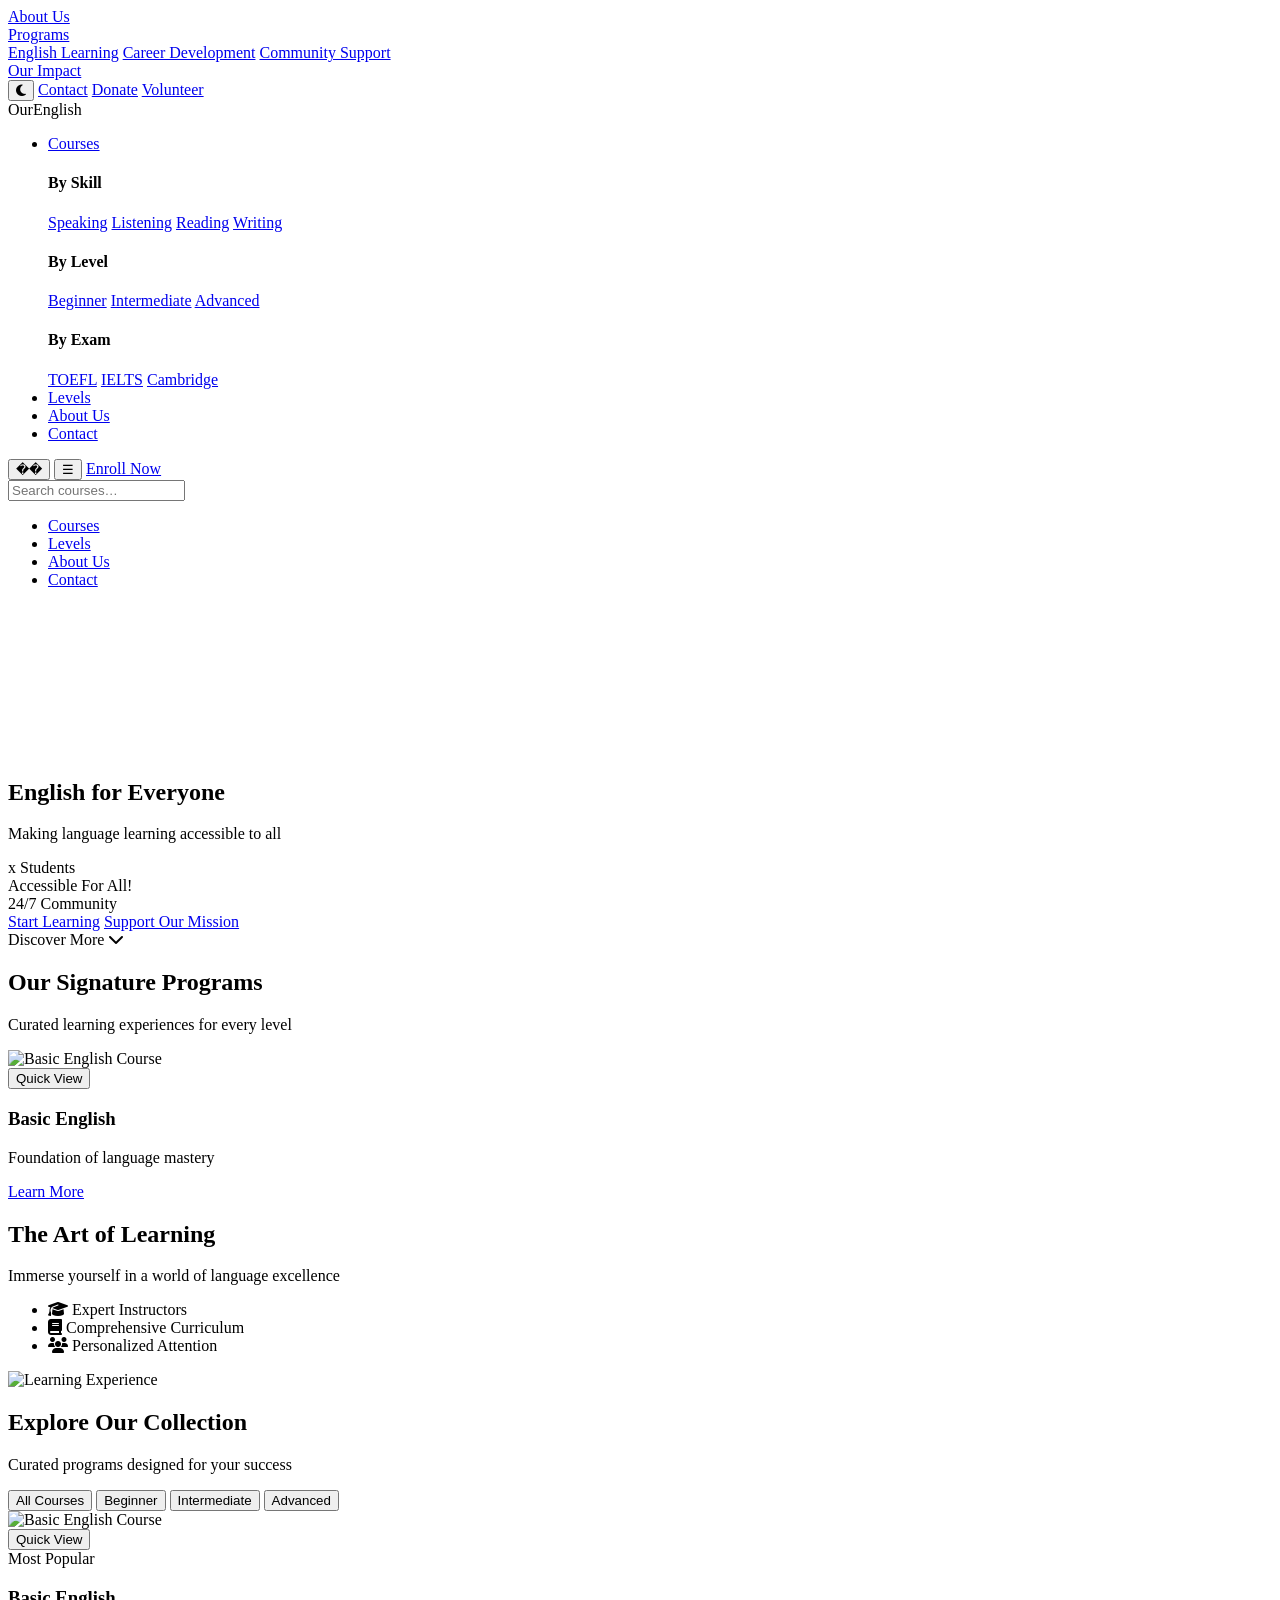
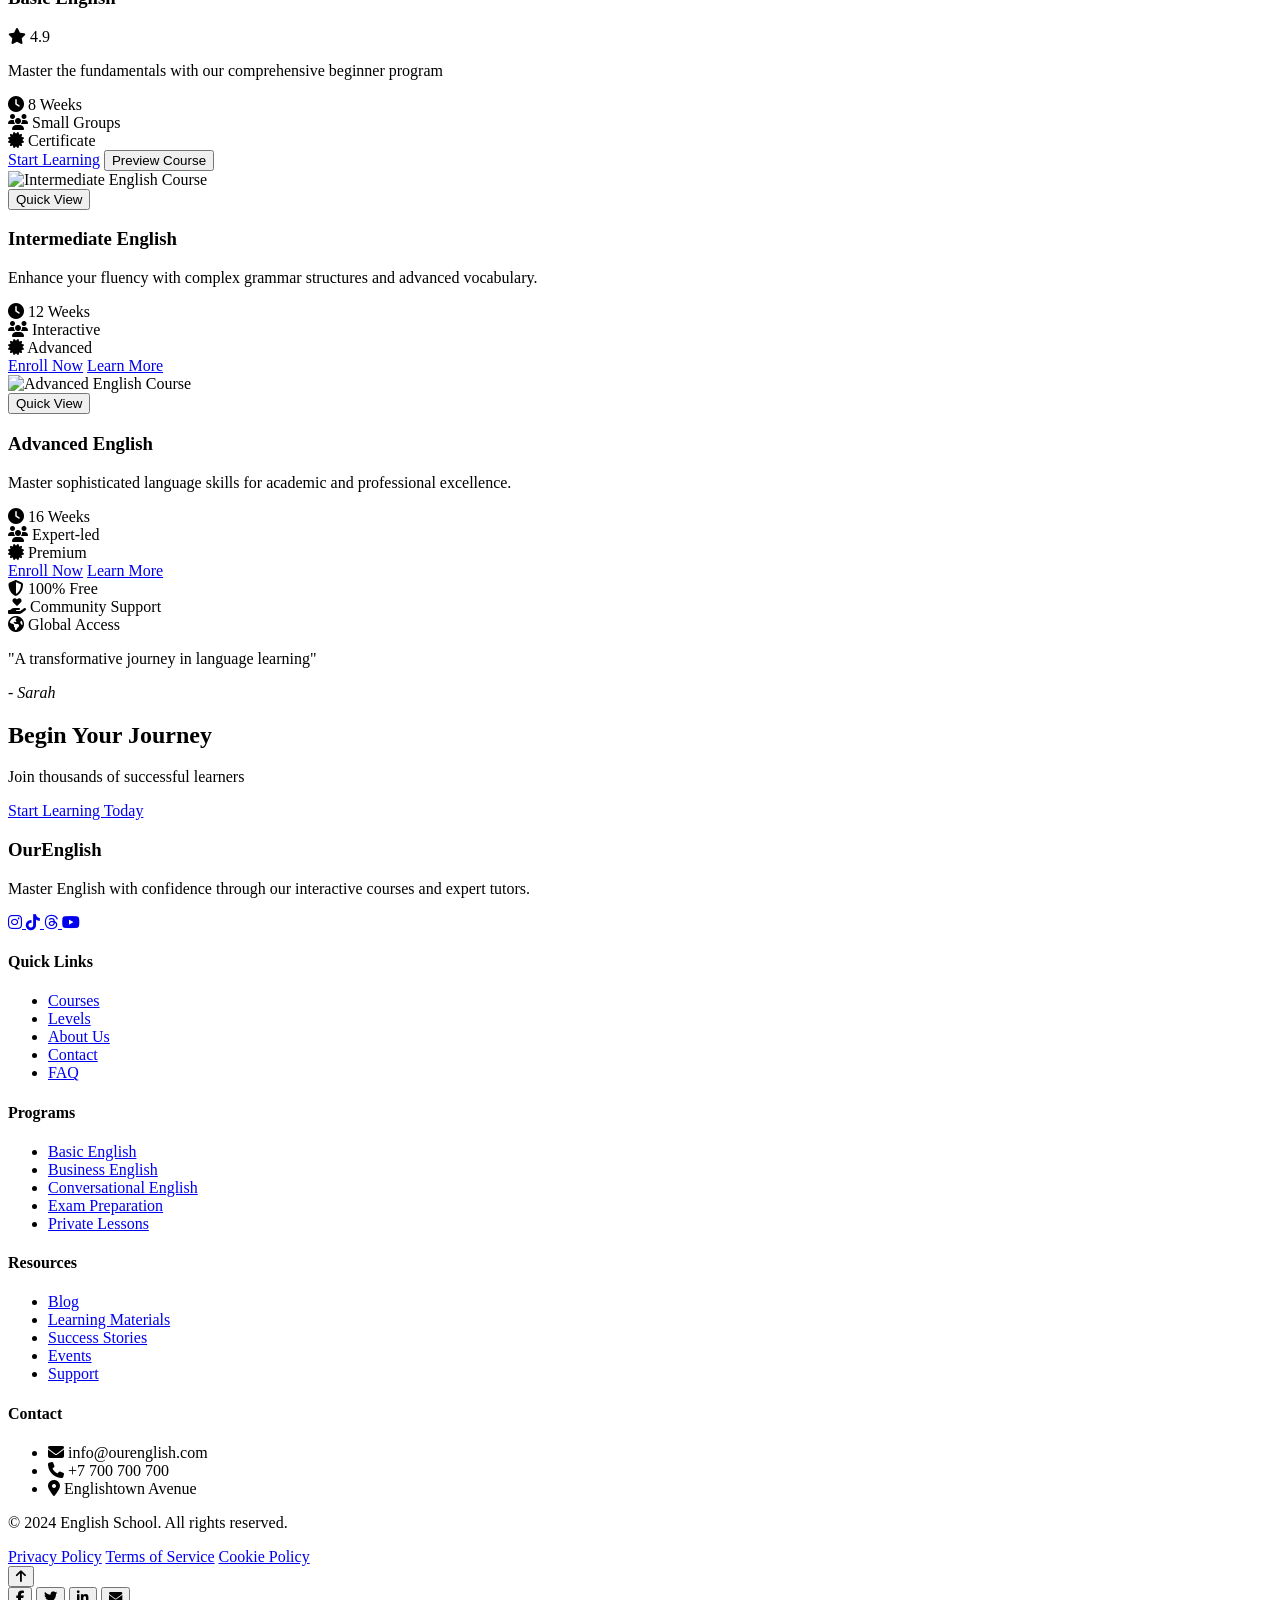
==== index.html @ d5191e85 "Add files via upload" ====
<!DOCTYPE html>
<html lang="en">
<head>
  <meta charset="UTF-8" />
  <meta name="viewport" content="width=device-width, initial-scale=1.0" />
  <title>OurEnglish</title>
  <!-- Google Fonts -->
  <link rel="preconnect" href="https://fonts.googleapis.com">
  <link rel="preconnect" href="https://fonts.gstatic.com" crossorigin>
  <link href="https://fonts.googleapis.com/css2?family=Playfair+Display:wght@300;400;500;600;700&family=Montserrat:wght@300;400;500;600;700&display=swap" rel="stylesheet">
  <!-- Font Awesome -->
  <link rel="stylesheet" href="https://cdnjs.cloudflare.com/ajax/libs/font-awesome/6.5.1/css/all.min.css">
  <!-- Main Styles -->
  <link rel="stylesheet" href="styles/main.css" />
  <!-- Theme Script -->
  <script src="js/theme.js" defer></script>
</head>
<body>
  <div class="guide-bar">
    <div class="guide-bar-left">
      <a href="/about">About Us</a>
      <div class="dropdown">
        <a href="/programs">Programs</a>
        <div class="dropdown-menu">
          <a href="/programs/english">English Learning</a>
          <a href="/programs/career">Career Development</a>
          <a href="/programs/community">Community Support</a>
        </div>
      </div>
      <a href="/impact">Our Impact</a>
    </div>
    <div class="guide-bar-right">
      <button class="theme-toggle" aria-label="Toggle dark mode">
        <i class="fas fa-moon"></i>
      </button>
      <a href="/contact">Contact</a>
      <a href="/donate">Donate</a>
      <a href="/volunteer">Volunteer</a>
    </div>
  </div>
  <!-- Header -->
  <header class="site-header" id="site-header">
    <div class="container">
      <div class="logo">OurEnglish</div>
      <nav class="main-nav">
        <ul class="mega-menu">
          <li><a href="#courses">Courses</a>
            <div class="dropdown">
              <div class="col">
                <h4>By Skill</h4>
                <a href="#">Speaking</a>
                <a href="#">Listening</a>
                <a href="#">Reading</a>
                <a href="#">Writing</a>
              </div>
              <div class="col">
                <h4>By Level</h4>
                <a href="#">Beginner</a>
                <a href="#">Intermediate</a>
                <a href="#">Advanced</a>
              </div>
              <div class="col">
                <h4>By Exam</h4>
                <a href="#">TOEFL</a>
                <a href="#">IELTS</a>
                <a href="#">Cambridge</a>
              </div>
            </div>
          </li>
          <li><a href="#levels">Levels</a></li>
          <li><a href="#about">About Us</a></li>
          <li><a href="#contact">Contact</a></li>
        </ul>
      </nav>
      <div class="actions">
        <button id="search-toggle" class="icon-btn">��</button>
        <button id="mobile-menu-toggle" class="icon-btn" aria-expanded="false" aria-label="Toggle menu">☰</button>
        <a href="#enroll" class="btn enroll">Enroll Now</a>
      </div>
    </div>
    <div id="search-bar" class="search-bar hidden">
      <div class="container">
        <input type="text" id="search-input" placeholder="Search courses…" aria-label="Search courses" />
      </div>
    </div>
    <nav id="mobile-nav" class="mobile-nav hidden">
      <ul>
        <li><a href="#courses">Courses</a></li>
        <li><a href="#levels">Levels</a></li>
        <li><a href="#about">About Us</a></li>
        <li><a href="#contact">Contact</a></li>
      </ul>
    </nav>
  </header>

  <!-- Hero Section -->
  <section class="hero" id="hero">
    <div class="hero-media">
      <video autoplay muted loop playsinline>
        <source src="videos/hero-background.mp4" type="video/mp4">
      </video>
      <div class="hero-overlay"></div>
    </div>
    <div class="hero-content">
      <div class="hero-text">
        <h1>English for Everyone</h1>
        <p class="hero-subtitle">Making language learning accessible to all</p>
        <div class="hero-stats">
          <div class="stat">
            <span class="stat-number">x</span>
            <span class="stat-label">Students</span>
          </div>
          <div class="stat">
            <span class="stat-number">Accessible</span>
            <span class="stat-label">For All!</span>
          </div>
          <div class="stat">
            <span class="stat-number">24/7</span>
            <span class="stat-label">Community</span>
          </div>
        </div>
        <div class="hero-cta">
          <a href="#courses" class="btn btn-primary btn-large">Start Learning</a>
          <a href="#donate" class="btn btn-outline btn-large">Support Our Mission</a>
        </div>
      </div>
    </div>
    <div class="scroll-indicator">
      <span>Discover More</span>
      <i class="fas fa-chevron-down"></i>
    </div>
  </section>

  <!-- Featured Courses -->
  <section class="featured-courses">
    <div class="section-header">
      <h2>Our Signature Programs</h2>
      <p>Curated learning experiences for every level</p>
    </div>
    <div class="course-grid">
      <article class="course-card">
        <div class="card-media">
          <img src="images/basic-english.jpg" alt="Basic English Course">
          <div class="card-overlay">
            <button class="quick-view">Quick View</button>
          </div>
        </div>
        <div class="card-content">
          <h3>Basic English</h3>
          <p>Foundation of language mastery</p>
          <a href="#basic" class="btn btn-outline">Learn More</a>
        </div>
      </article>
      <!-- Similar cards for Business and Conversational English -->
    </div>
  </section>

  <!-- Learning Experience -->
  <section class="learning-experience">
    <div class="experience-grid">
      <div class="experience-content">
        <h2>The Art of Learning</h2>
        <p>Immerse yourself in a world of language excellence</p>
        <ul class="feature-list">
          <li>
            <i class="fas fa-graduation-cap"></i>
            <span>Expert Instructors</span>
          </li>
          <li>
            <i class="fas fa-book"></i>
            <span>Comprehensive Curriculum</span>
          </li>
          <li>
            <i class="fas fa-users"></i>
            <span>Personalized Attention</span>
          </li>
        </ul>
      </div>
      <div class="experience-media">
        <img src="images/learning-experience.jpg" alt="Learning Experience">
      </div>
    </div>
  </section>

  <!-- Course Showcase -->
  <section class="course-showcase">
    <div class="showcase-header">
      <h2>Explore Our Collection</h2>
      <p class="showcase-subtitle">Curated programs designed for your success</p>
      <div class="showcase-nav">
        <button class="nav-btn active" data-category="all">All Courses</button>
        <button class="nav-btn" data-category="beginner">Beginner</button>
        <button class="nav-btn" data-category="intermediate">Intermediate</button>
        <button class="nav-btn" data-category="advanced">Advanced</button>
      </div>
    </div>
    <div class="showcase-grid">
      <article class="course-card" data-category="beginner">
        <div class="card-media">
          <img src="images/basic-english.jpg" alt="Basic English Course">
          <div class="card-overlay">
            <button class="quick-view">Quick View</button>
          </div>
          <div class="course-badge">Most Popular</div>
        </div>
        <div class="card-content">
          <div class="course-header">
            <h3>Basic English</h3>
            <div class="course-rating">
              <i class="fas fa-star"></i>
              <span>4.9</span>
            </div>
          </div>
          <p class="course-description">Master the fundamentals with our comprehensive beginner program</p>
          <div class="course-features">
            <div class="feature">
              <i class="fas fa-clock"></i>
              <span>8 Weeks</span>
            </div>
            <div class="feature">
              <i class="fas fa-users"></i>
              <span>Small Groups</span>
            </div>
            <div class="feature">
              <i class="fas fa-certificate"></i>
              <span>Certificate</span>
            </div>
          </div>
          <div class="course-actions">
            <a href="#enroll" class="btn btn-primary">Start Learning</a>
            <button class="btn btn-outline preview-btn">Preview Course</button>
          </div>
        </div>
      </article>

      <!-- Intermediate Courses -->
      <article class="course-card" data-category="intermediate">
        <div class="card-media">
          <img src="images/intermediate-english.jpg" alt="Intermediate English Course">
          <div class="card-overlay">
            <button class="quick-view">Quick View</button>
          </div>
        </div>
        <div class="card-content">
          <h3>Intermediate English</h3>
          <p>Enhance your fluency with complex grammar structures and advanced vocabulary.</p>
          <div class="course-features">
            <div class="feature">
              <i class="fas fa-clock"></i>
              <span>12 Weeks</span>
            </div>
            <div class="feature">
              <i class="fas fa-users"></i>
              <span>Interactive</span>
            </div>
            <div class="feature">
              <i class="fas fa-certificate"></i>
              <span>Advanced</span>
            </div>
          </div>
          <div class="course-actions">
            <a href="#" class="btn btn-primary">Enroll Now</a>
            <a href="#" class="btn btn-outline">Learn More</a>
          </div>
        </div>
      </article>

      <!-- Advanced Courses -->
      <article class="course-card" data-category="advanced">
        <div class="card-media">
          <img src="images/advanced-english.jpg" alt="Advanced English Course">
          <div class="card-overlay">
            <button class="quick-view">Quick View</button>
          </div>
        </div>
        <div class="card-content">
          <h3>Advanced English</h3>
          <p>Master sophisticated language skills for academic and professional excellence.</p>
          <div class="course-features">
            <div class="feature">
              <i class="fas fa-clock"></i>
              <span>16 Weeks</span>
            </div>
            <div class="feature">
              <i class="fas fa-users"></i>
              <span>Expert-led</span>
            </div>
            <div class="feature">
              <i class="fas fa-certificate"></i>
              <span>Premium</span>
            </div>
          </div>
          <div class="course-actions">
            <a href="#" class="btn btn-primary">Enroll Now</a>
            <a href="#" class="btn btn-outline">Learn More</a>
          </div>
        </div>
      </article>
    </div>
    <div class="showcase-footer">
      <div class="trust-badges">
        <div class="badge">
          <i class="fas fa-shield-alt"></i>
          <span>100% Free</span>
        </div>
        <div class="badge">
          <i class="fas fa-hand-holding-heart"></i>
          <span>Community Support</span>
        </div>
        <div class="badge">
          <i class="fas fa-globe-americas"></i>
          <span>Global Access</span>
        </div>
      </div>
    </div>
  </section>

  <!-- Testimonials -->
  <section class="testimonials">
    <div class="testimonial-slider">
      <div class="testimonial-slide">
        <div class="testimonial-content">
          <p>"A transformative journey in language learning"</p>
          <cite>- Sarah</cite>
        </div>
      </div>
      <!-- More testimonials -->
    </div>
  </section>

  <!-- Call to Action -->
  <section class="cta-section">
    <div class="cta-content">
      <h2>Begin Your Journey</h2>
      <p>Join thousands of successful learners</p>
      <a href="#enroll" class="btn btn-primary btn-large">Start Learning Today</a>
    </div>
  </section>

  <!-- Footer -->
  <footer class="site-footer">
    <div class="container">
      <div class="footer-grid">
        <div class="footer-col">
          <h3>OurEnglish</h3>
          <p>Master English with confidence through our interactive courses and expert tutors.</p>
          <div class="social-links">
            <a href="https://instagram.com" class="social-icon" aria-label="Follow us on Instagram" target="_blank" rel="noopener noreferrer">
              <i class="fab fa-instagram" aria-hidden="true"></i>
            </a>
            <a href="https://tiktok.com" class="social-icon" aria-label="Follow us on TikTok" target="_blank" rel="noopener noreferrer">
              <i class="fab fa-tiktok" aria-hidden="true"></i>
            </a>
            <a href="https://threads.net" class="social-icon" aria-label="Follow us on Threads" target="_blank" rel="noopener noreferrer">
              <i class="fab fa-threads" aria-hidden="true"></i>
            </a>
            <a href="https://youtube.com" class="social-icon" aria-label="Subscribe to our YouTube channel" target="_blank" rel="noopener noreferrer">
              <i class="fab fa-youtube" aria-hidden="true"></i>
            </a>
          </div>
        </div>
        <div class="footer-col">
          <h4>Quick Links</h4>
          <ul>
            <li><a href="#courses">Courses</a></li>
            <li><a href="#levels">Levels</a></li>
            <li><a href="#about">About Us</a></li>
            <li><a href="#contact">Contact</a></li>
            <li><a href="#faq">FAQ</a></li>
          </ul>
        </div>
        <div class="footer-col">
          <h4>Programs</h4>
          <ul>
            <li><a href="#basic">Basic English</a></li>
            <li><a href="#business">Business English</a></li>
            <li><a href="#conversational">Conversational English</a></li>
            <li><a href="#exam">Exam Preparation</a></li>
            <li><a href="#private">Private Lessons</a></li>
          </ul>
        </div>
        <div class="footer-col">
          <h4>Resources</h4>
          <ul>
            <li><a href="#blog">Blog</a></li>
            <li><a href="#materials">Learning Materials</a></li>
            <li><a href="#success">Success Stories</a></li>
            <li><a href="#events">Events</a></li>
            <li><a href="#support">Support</a></li>
          </ul>
        </div>
        <div class="footer-col">
          <h4>Contact</h4>
          <ul class="contact-info">
            <li><i class="fas fa-envelope"></i> info@ourenglish.com</li>
            <li><i class="fas fa-phone"></i> +7 700 700 700</li>
            <li><i class="fas fa-map-marker-alt"></i> Englishtown Avenue</li>
          </ul>
        </div>
      </div>
      <div class="footer-bottom">
        <div class="footer-bottom-content">
          <p>&copy; 2024 English School. All rights reserved.</p>
          <div class="footer-links">
            <a href="#privacy">Privacy Policy</a>
            <a href="#terms">Terms of Service</a>
            <a href="#cookies">Cookie Policy</a>
          </div>
        </div>
      </div>
    </div>
  </footer>

  <!-- Back to Top Button -->
  <button id="back-to-top" class="back-to-top" aria-label="Back to top">
    <i class="fas fa-arrow-up"></i>
  </button>

  <!-- Share Buttons -->
  <div class="share-buttons">
    <button class="share-btn" aria-label="Share on Facebook">
      <i class="fab fa-facebook-f"></i>
    </button>
    <button class="share-btn" aria-label="Share on Twitter">
      <i class="fab fa-twitter"></i>
    </button>
    <button class="share-btn" aria-label="Share on LinkedIn">
      <i class="fab fa-linkedin-in"></i>
    </button>
    <button class="share-btn" aria-label="Share via Email">
      <i class="fas fa-envelope"></i>
    </button>
  </div>

  <!-- Scripts -->
  <script src="js/accessibility.js" defer></script>
  <script src="js/share.js" defer></script>
  <script src="js/back-to-top.js" defer></script>
  <script src="js/carousel.js" defer></script>
  <script type="module" src="scripts/main.js" defer></script>
  <script type="module" src="scripts/menu.js" defer></script>
  <script type="module" src="scripts/slider.js" defer></script>
  <script type="module" src="scripts/courses.js" defer></script>
  <script type="module" src="scripts/form.js" defer></script>
  <script>
    // Check for saved dark mode preference on page load
    document.addEventListener('DOMContentLoaded', function() {
      const savedPreferences = localStorage.getItem('accessibilityPreferences');
      if (savedPreferences) {
        const preferences = JSON.parse(savedPreferences);
        if (preferences.darkMode) {
          document.body.classList.add('dark-mode');
        }
      }
    });
  </script>
</body>
</html>
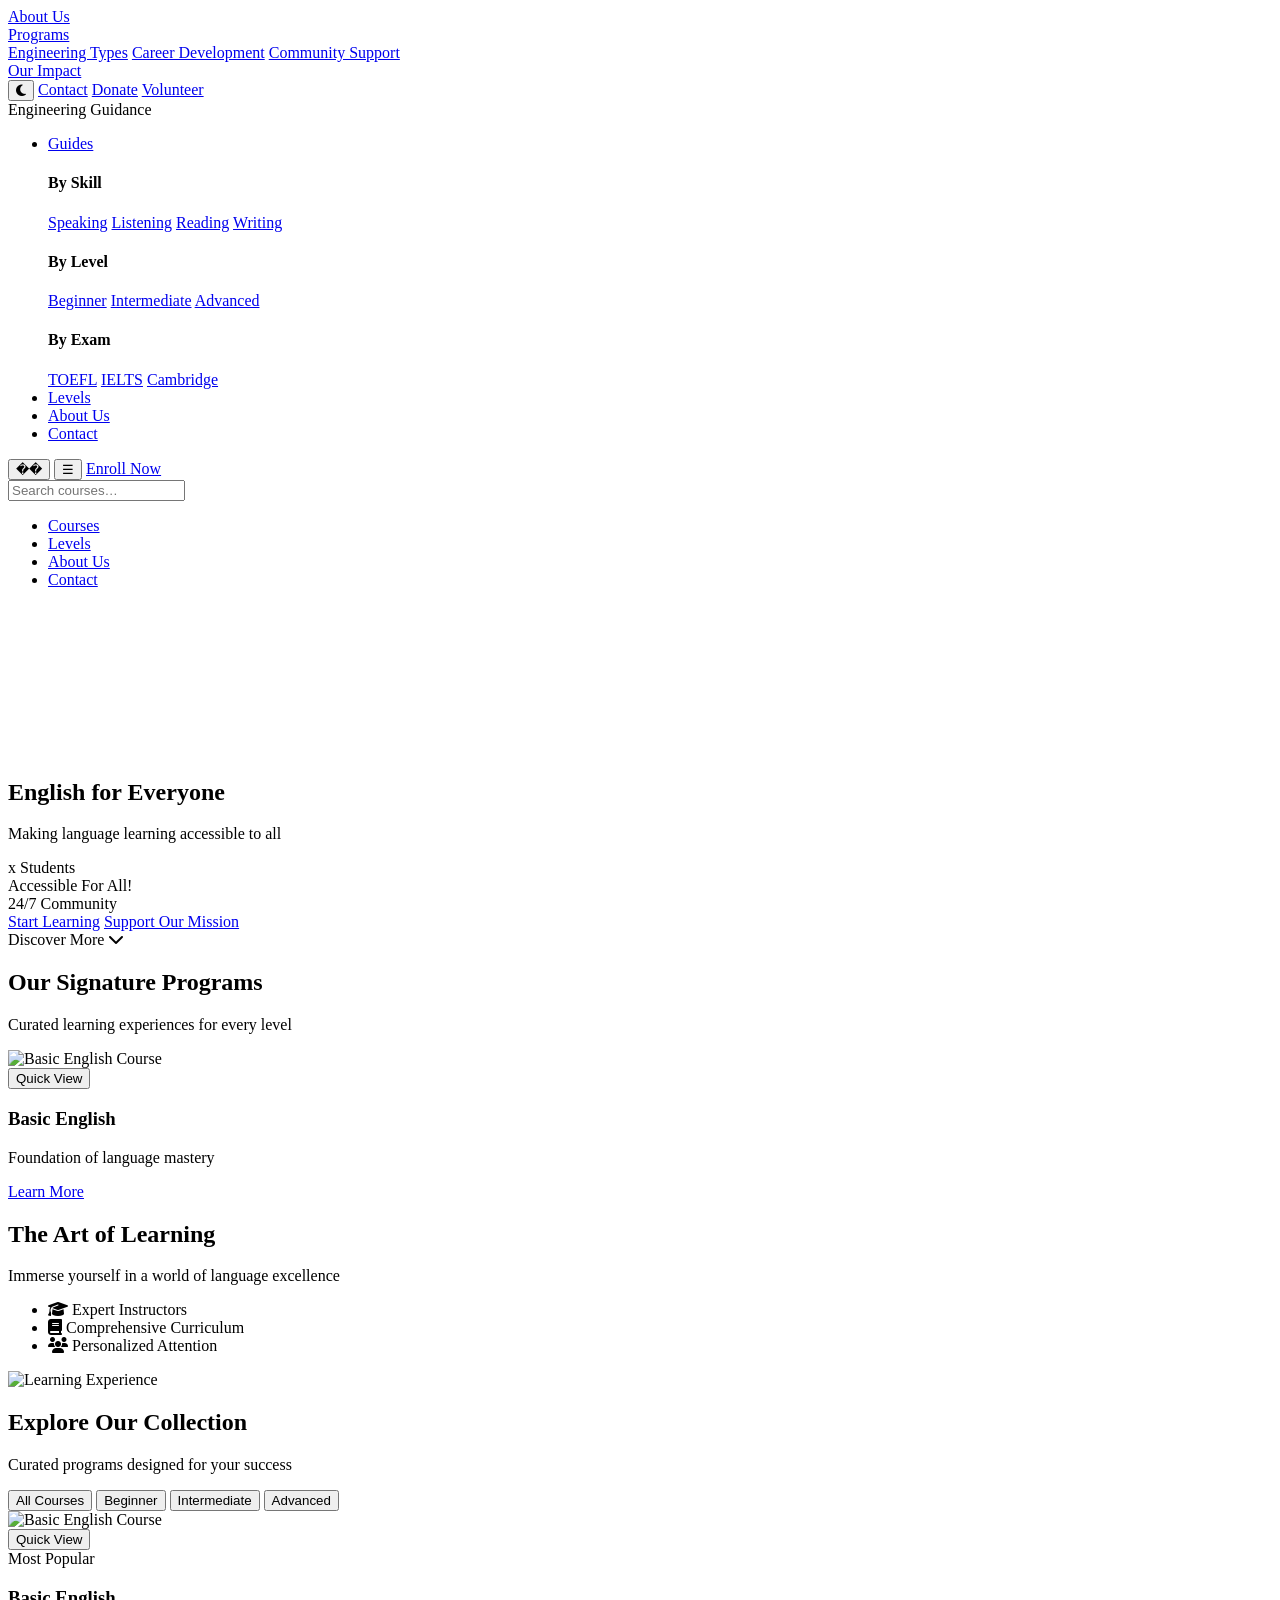
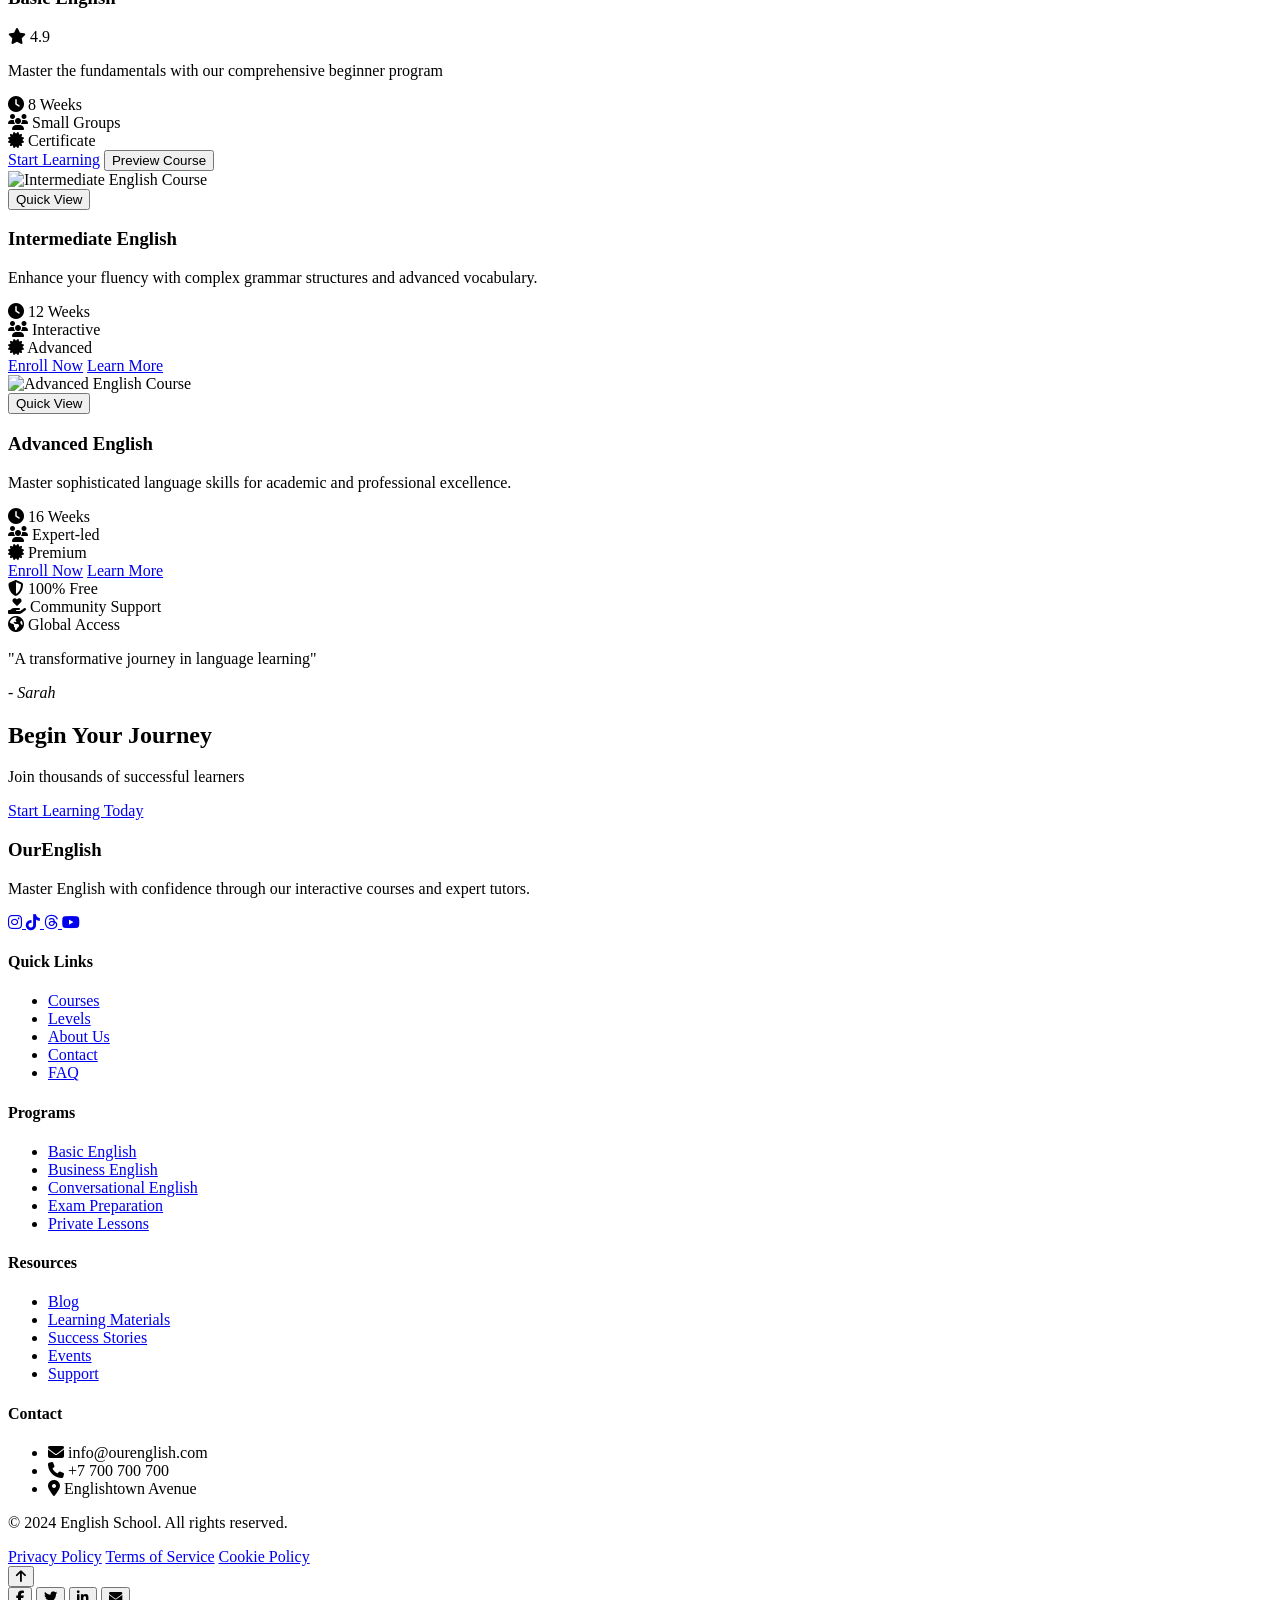
==== commit 4cf3f37c: "Change title and logo from 'OurEnglish' to 'Engineering Guidance'" ====
--- a/index.html
+++ b/index.html
@@ -3,7 +3,7 @@
 <head>
   <meta charset="UTF-8" />
   <meta name="viewport" content="width=device-width, initial-scale=1.0" />
-  <title>OurEnglish</title>
+  <title>Engineering Guidance</title>
   <!-- Google Fonts -->
   <link rel="preconnect" href="https://fonts.googleapis.com">
   <link rel="preconnect" href="https://fonts.gstatic.com" crossorigin>
@@ -22,7 +22,7 @@
       <div class="dropdown">
         <a href="/programs">Programs</a>
         <div class="dropdown-menu">
-          <a href="/programs/english">English Learning</a>
+          <a href="/programs/english">Engineering Types</a>
           <a href="/programs/career">Career Development</a>
           <a href="/programs/community">Community Support</a>
         </div>
@@ -41,10 +41,10 @@
   <!-- Header -->
   <header class="site-header" id="site-header">
     <div class="container">
-      <div class="logo">OurEnglish</div>
+      <div class="logo">Engineering Guidance</div>
       <nav class="main-nav">
         <ul class="mega-menu">
-          <li><a href="#courses">Courses</a>
+          <li><a href="#courses">Guides</a>
             <div class="dropdown">
               <div class="col">
                 <h4>By Skill</h4>
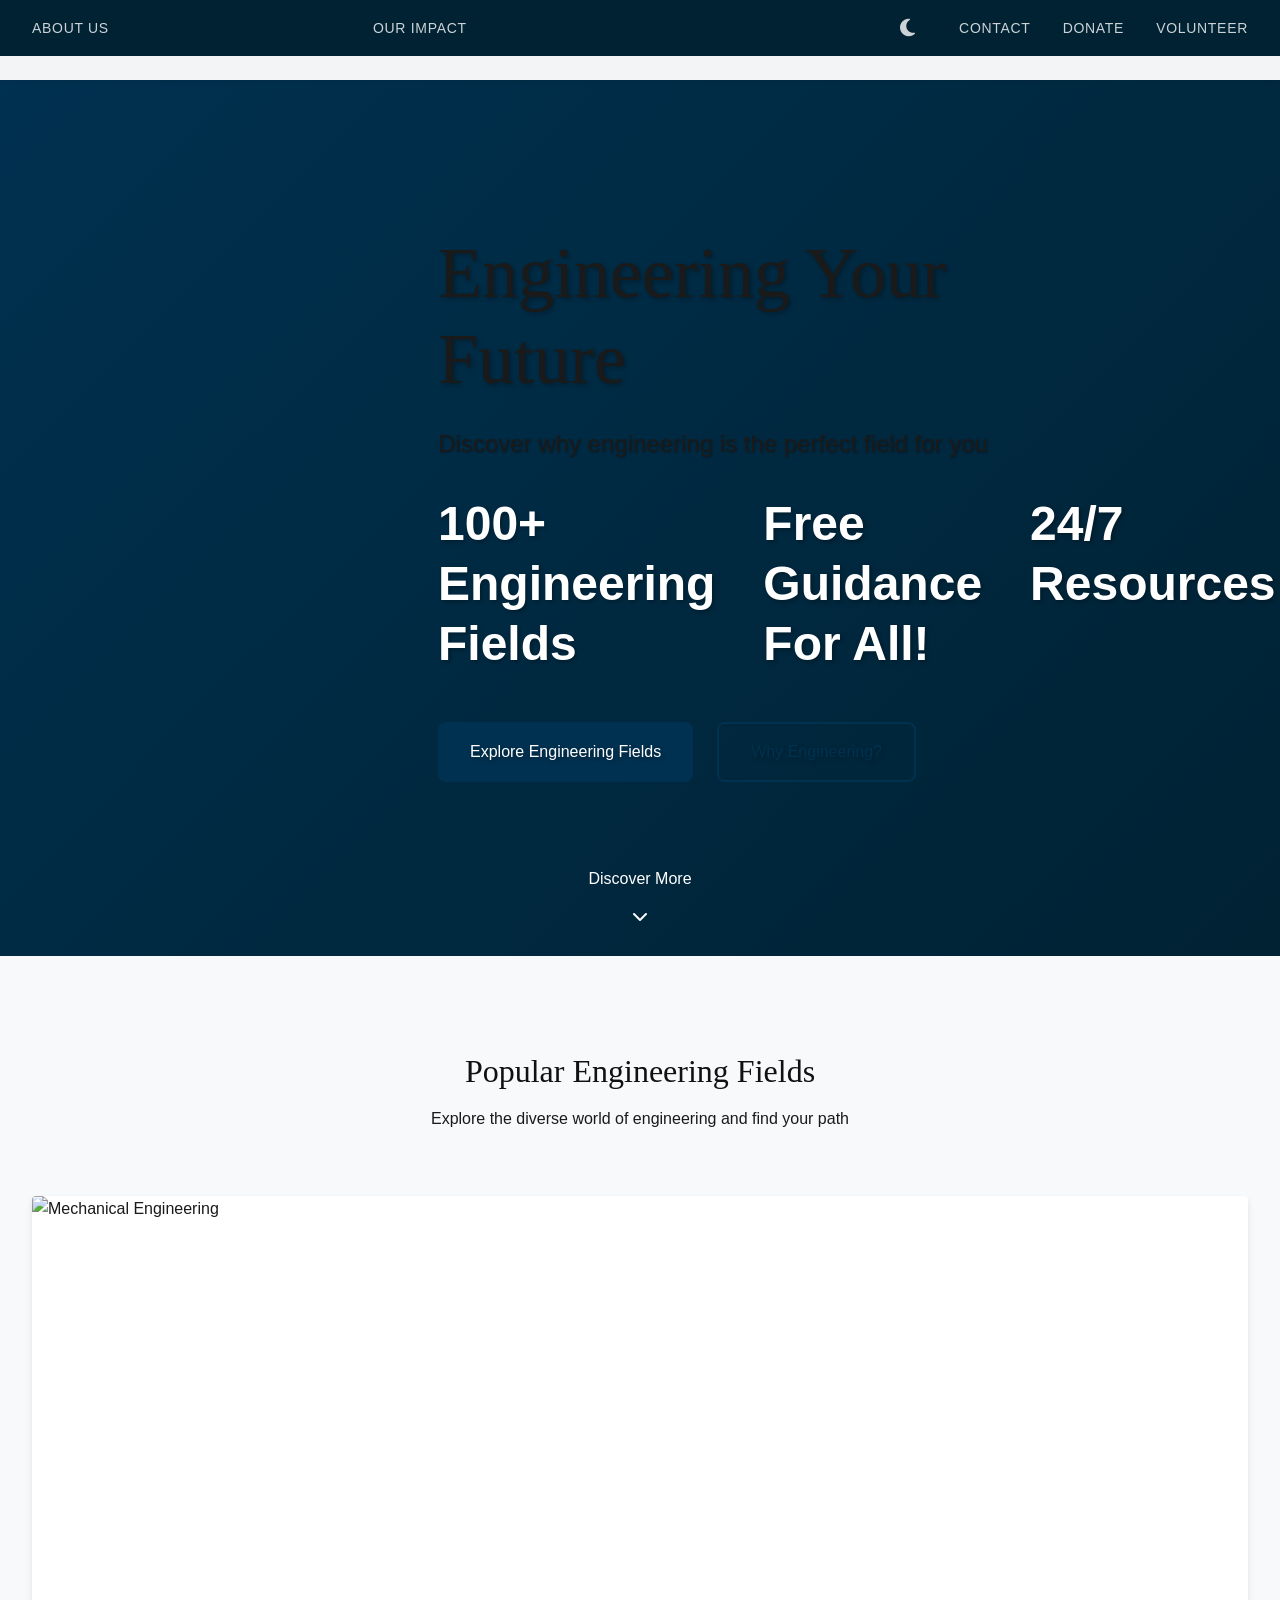
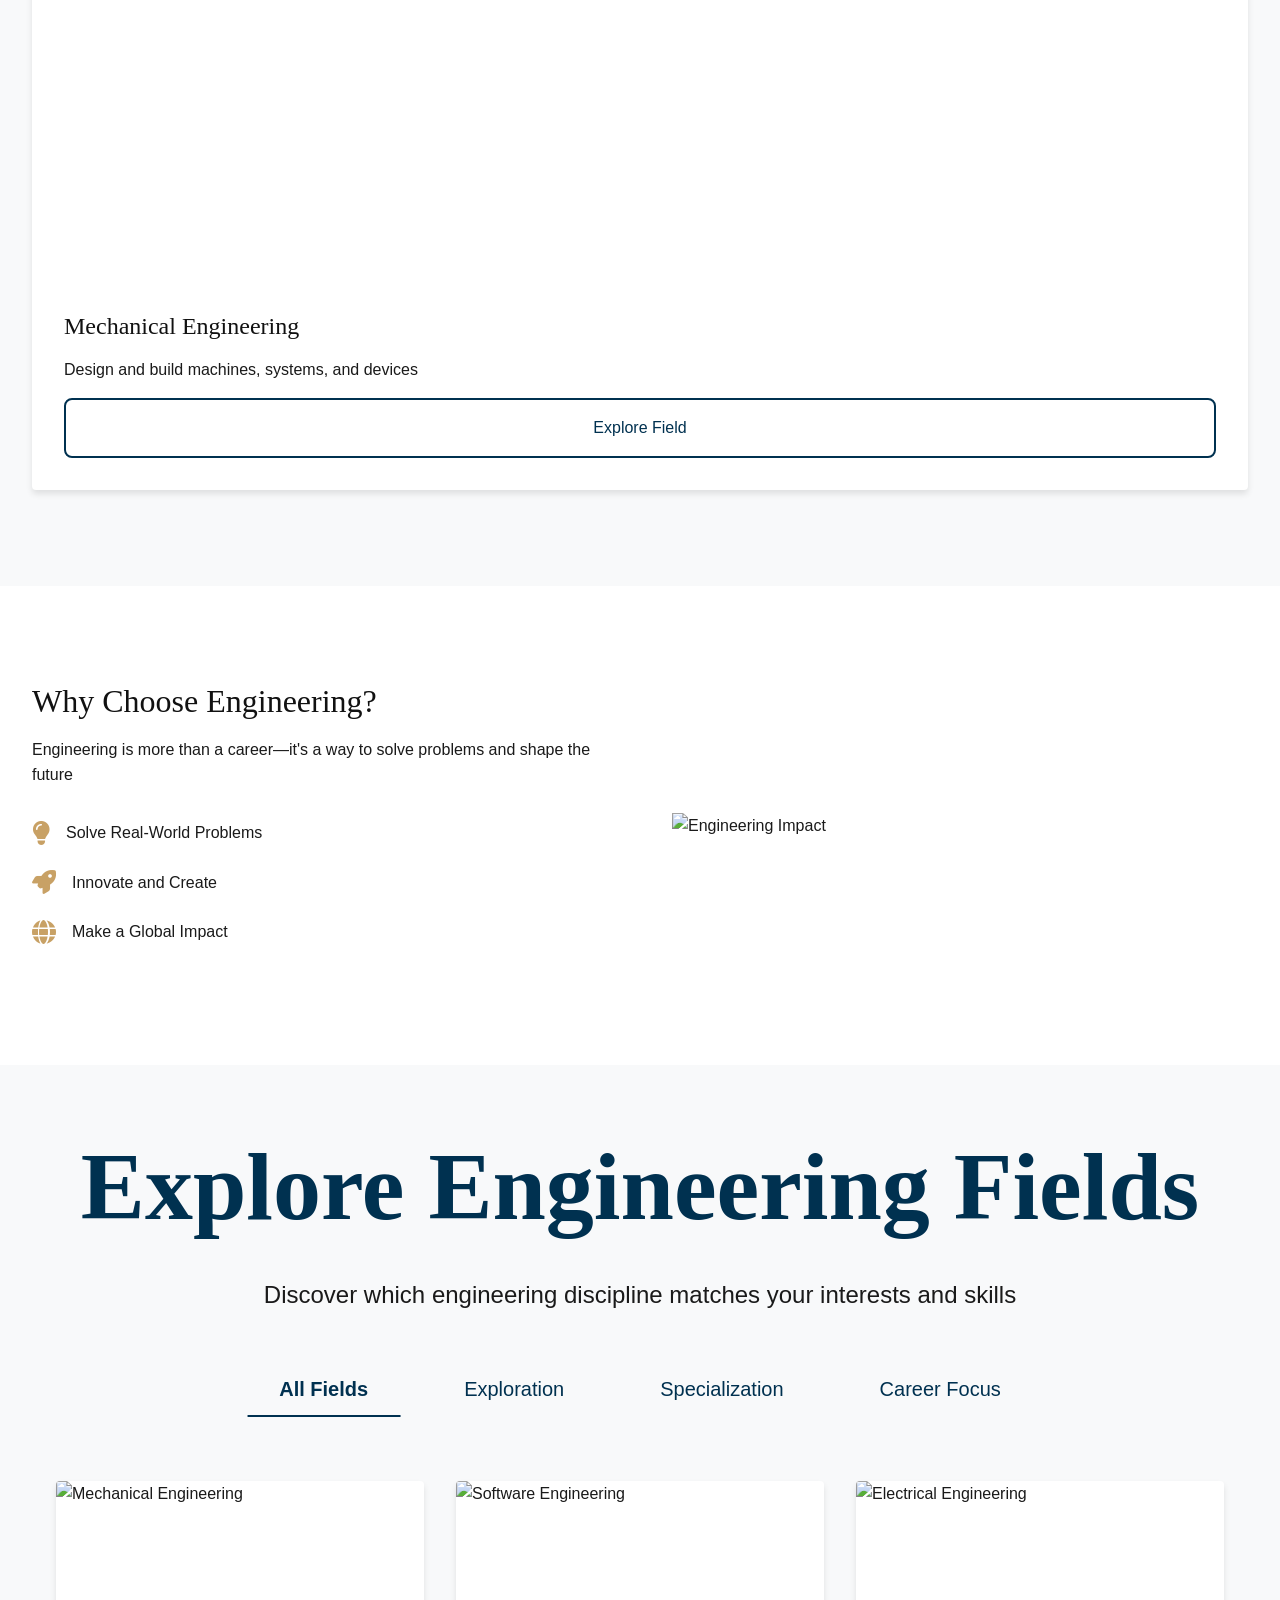
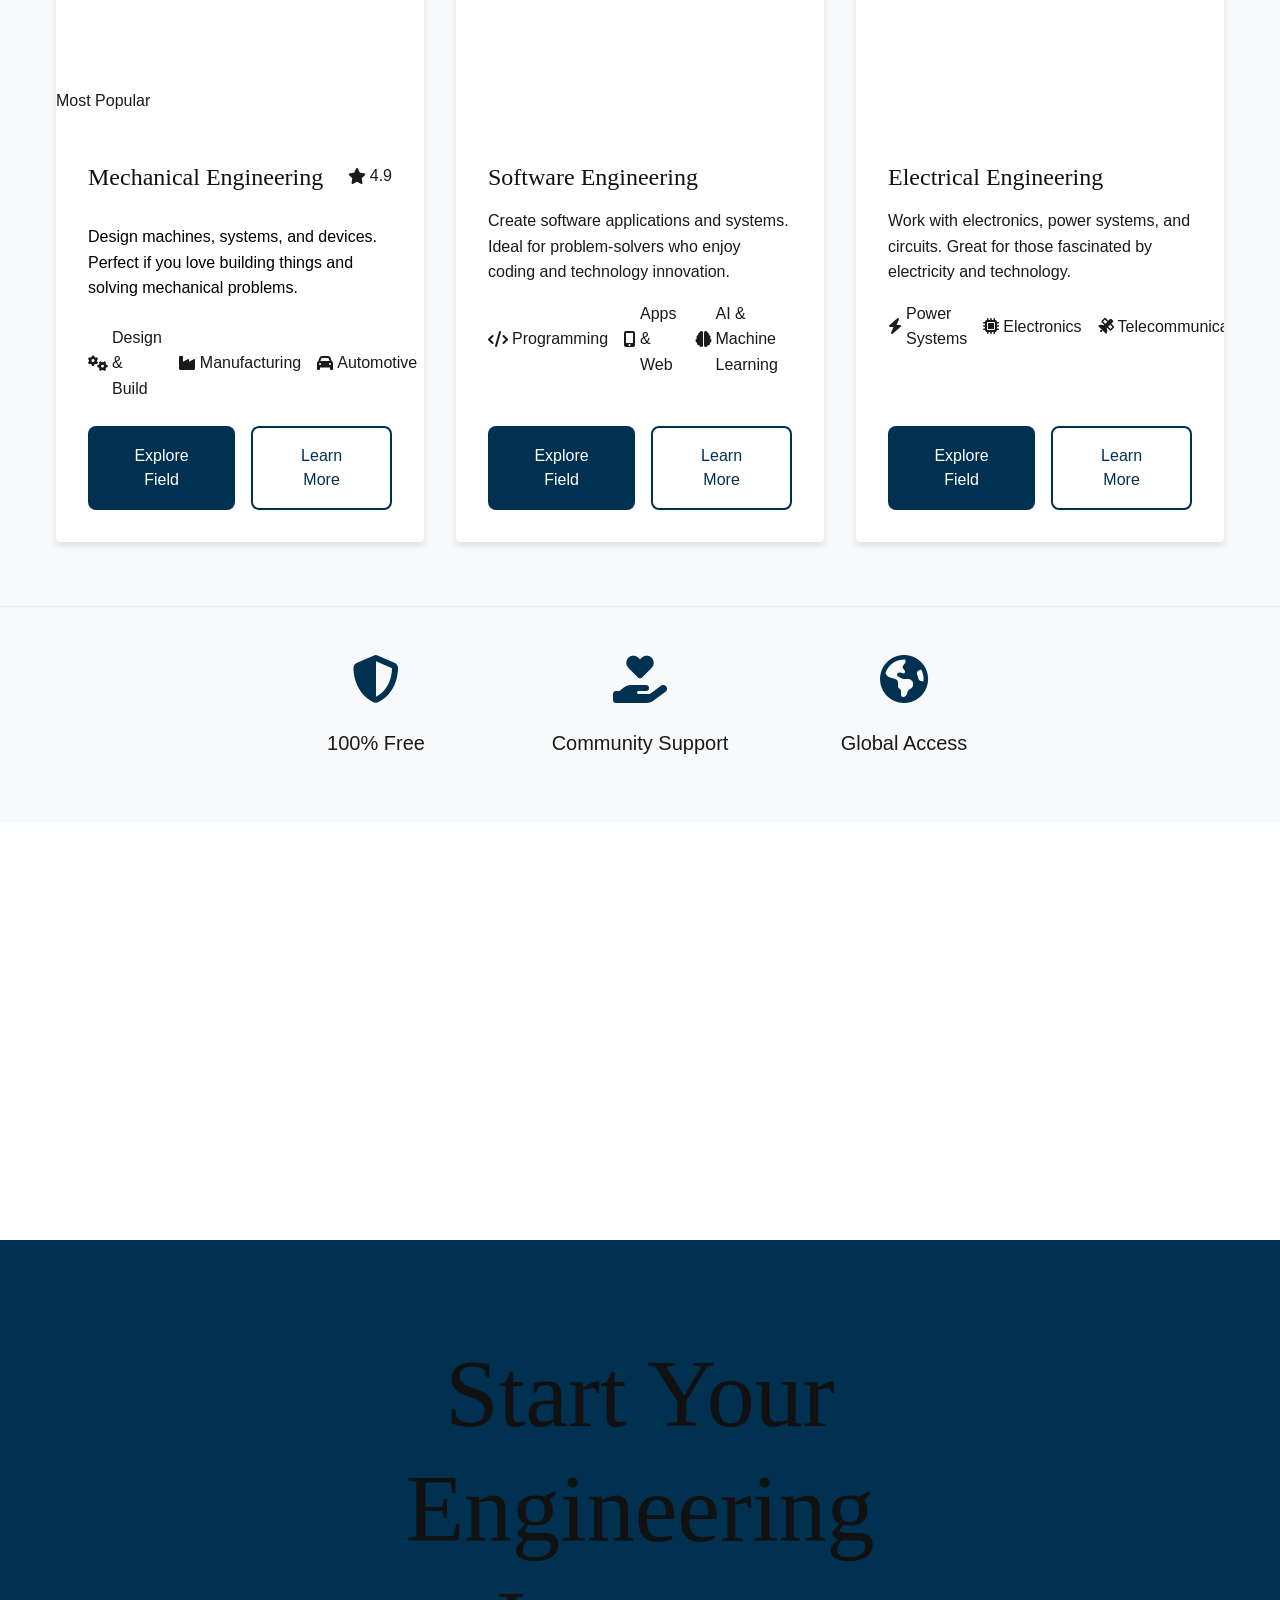
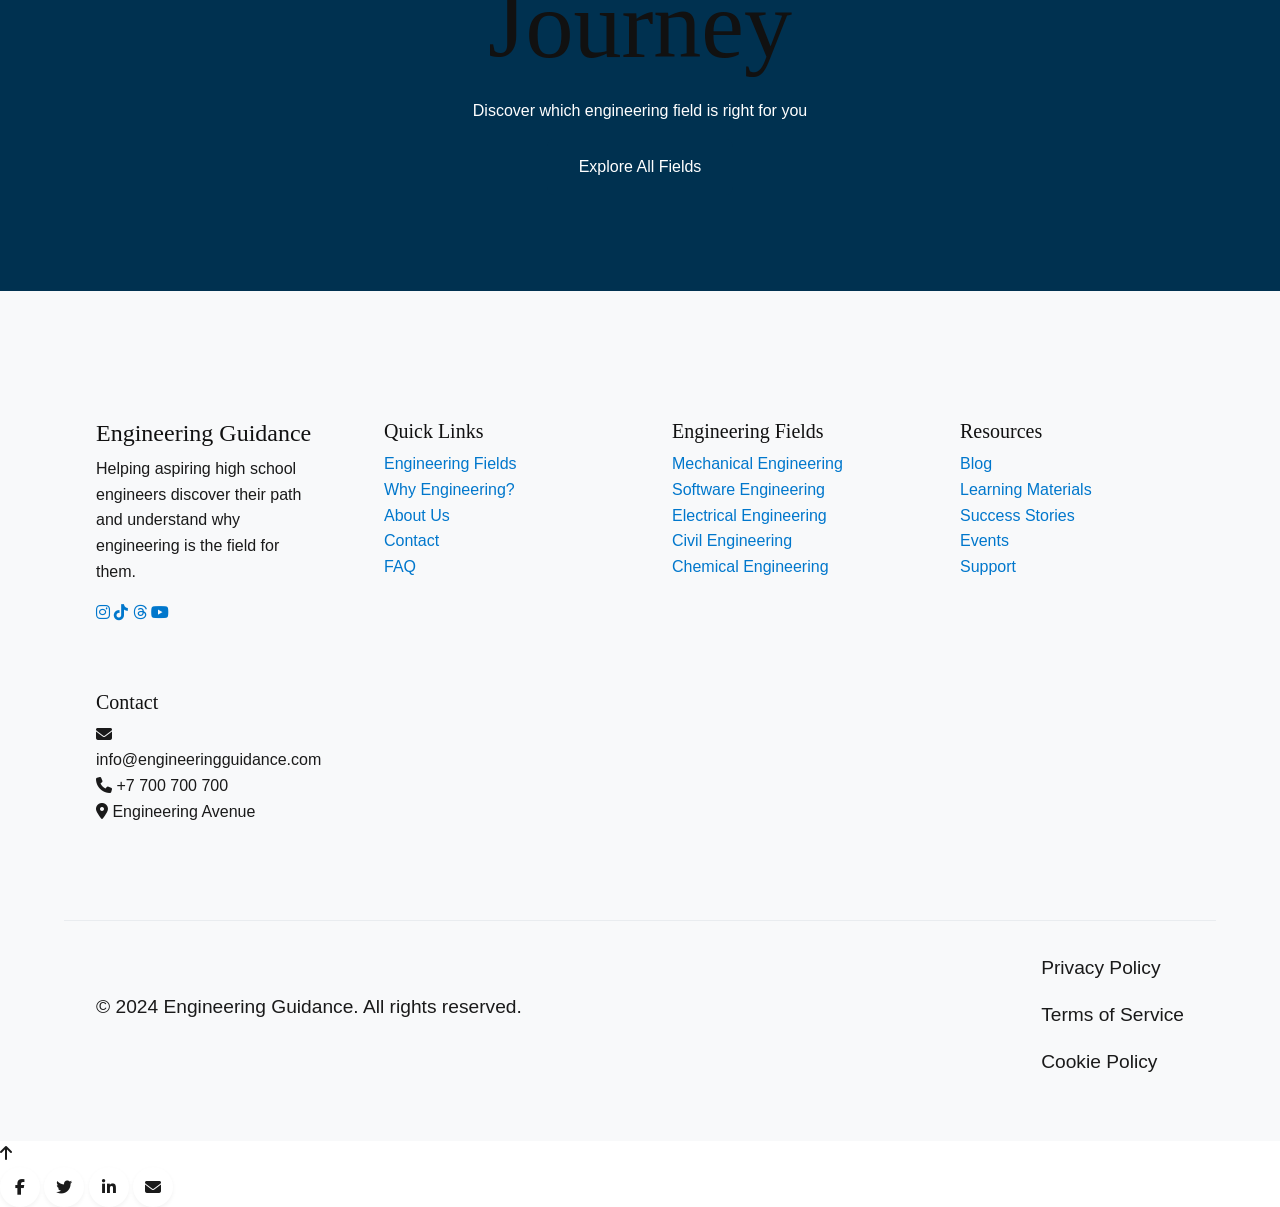
==== commit b3b8a077: "Transform website from English courses to Engineering Guidance - Updated all content to focus on eng" ====
--- a/index.html
+++ b/index.html
@@ -20,11 +20,11 @@
     <div class="guide-bar-left">
       <a href="/about">About Us</a>
       <div class="dropdown">
-        <a href="/programs">Programs</a>
+        <a href="/programs">Engineering Fields</a>
         <div class="dropdown-menu">
-          <a href="/programs/english">Engineering Types</a>
-          <a href="/programs/career">Career Development</a>
-          <a href="/programs/community">Community Support</a>
+          <a href="/programs/mechanical">Mechanical Engineering</a>
+          <a href="/programs/software">Software Engineering</a>
+          <a href="/programs/electrical">Electrical Engineering</a>
         </div>
       </div>
       <a href="/impact">Our Impact</a>
@@ -44,30 +44,30 @@
       <div class="logo">Engineering Guidance</div>
       <nav class="main-nav">
         <ul class="mega-menu">
-          <li><a href="#courses">Guides</a>
+          <li><a href="#courses">Engineering Fields</a>
             <div class="dropdown">
               <div class="col">
-                <h4>By Skill</h4>
-                <a href="#">Speaking</a>
-                <a href="#">Listening</a>
-                <a href="#">Reading</a>
-                <a href="#">Writing</a>
+                <h4>By Category</h4>
+                <a href="#">Mechanical</a>
+                <a href="#">Electrical</a>
+                <a href="#">Software</a>
+                <a href="#">Civil</a>
               </div>
               <div class="col">
-                <h4>By Level</h4>
-                <a href="#">Beginner</a>
-                <a href="#">Intermediate</a>
-                <a href="#">Advanced</a>
+                <h4>By Interest</h4>
+                <a href="#">Problem Solving</a>
+                <a href="#">Design & Build</a>
+                <a href="#">Innovation</a>
               </div>
               <div class="col">
-                <h4>By Exam</h4>
-                <a href="#">TOEFL</a>
-                <a href="#">IELTS</a>
-                <a href="#">Cambridge</a>
+                <h4>By Career Path</h4>
+                <a href="#">Research</a>
+                <a href="#">Industry</a>
+                <a href="#">Entrepreneurship</a>
               </div>
             </div>
           </li>
-          <li><a href="#levels">Levels</a></li>
+          <li><a href="#why-engineering">Why Engineering?</a></li>
           <li><a href="#about">About Us</a></li>
           <li><a href="#contact">Contact</a></li>
         </ul>
@@ -75,18 +75,18 @@
       <div class="actions">
         <button id="search-toggle" class="icon-btn">��</button>
         <button id="mobile-menu-toggle" class="icon-btn" aria-expanded="false" aria-label="Toggle menu">☰</button>
-        <a href="#enroll" class="btn enroll">Enroll Now</a>
+        <a href="#explore" class="btn enroll">Explore Fields</a>
       </div>
     </div>
     <div id="search-bar" class="search-bar hidden">
       <div class="container">
-        <input type="text" id="search-input" placeholder="Search courses…" aria-label="Search courses" />
+        <input type="text" id="search-input" placeholder="Search engineering fields…" aria-label="Search engineering fields" />
       </div>
     </div>
     <nav id="mobile-nav" class="mobile-nav hidden">
       <ul>
-        <li><a href="#courses">Courses</a></li>
-        <li><a href="#levels">Levels</a></li>
+        <li><a href="#courses">Engineering Fields</a></li>
+        <li><a href="#why-engineering">Why Engineering?</a></li>
         <li><a href="#about">About Us</a></li>
         <li><a href="#contact">Contact</a></li>
       </ul>
@@ -103,25 +103,25 @@
     </div>
     <div class="hero-content">
       <div class="hero-text">
-        <h1>English for Everyone</h1>
-        <p class="hero-subtitle">Making language learning accessible to all</p>
+        <h1>Engineering Your Future</h1>
+        <p class="hero-subtitle">Discover why engineering is the perfect field for you</p>
         <div class="hero-stats">
           <div class="stat">
-            <span class="stat-number">x</span>
-            <span class="stat-label">Students</span>
+            <span class="stat-number">100+</span>
+            <span class="stat-label">Engineering Fields</span>
           </div>
           <div class="stat">
-            <span class="stat-number">Accessible</span>
-            <span class="stat-label">For All!</span>
+            <span class="stat-number">Free</span>
+            <span class="stat-label">Guidance For All!</span>
           </div>
           <div class="stat">
             <span class="stat-number">24/7</span>
-            <span class="stat-label">Community</span>
+            <span class="stat-label">Resources</span>
           </div>
         </div>
         <div class="hero-cta">
-          <a href="#courses" class="btn btn-primary btn-large">Start Learning</a>
-          <a href="#donate" class="btn btn-outline btn-large">Support Our Mission</a>
+          <a href="#courses" class="btn btn-primary btn-large">Explore Engineering Fields</a>
+          <a href="#about" class="btn btn-outline btn-large">Why Engineering?</a>
         </div>
       </div>
     </div>
@@ -131,73 +131,73 @@
     </div>
   </section>
 
-  <!-- Featured Courses -->
+  <!-- Featured Engineering Fields -->
   <section class="featured-courses">
     <div class="section-header">
-      <h2>Our Signature Programs</h2>
-      <p>Curated learning experiences for every level</p>
+      <h2>Popular Engineering Fields</h2>
+      <p>Explore the diverse world of engineering and find your path</p>
     </div>
     <div class="course-grid">
       <article class="course-card">
         <div class="card-media">
-          <img src="images/basic-english.jpg" alt="Basic English Course">
+          <img src="images/mechanical-engineering.jpg" alt="Mechanical Engineering">
           <div class="card-overlay">
             <button class="quick-view">Quick View</button>
           </div>
         </div>
         <div class="card-content">
-          <h3>Basic English</h3>
-          <p>Foundation of language mastery</p>
-          <a href="#basic" class="btn btn-outline">Learn More</a>
+          <h3>Mechanical Engineering</h3>
+          <p>Design and build machines, systems, and devices</p>
+          <a href="#mechanical" class="btn btn-outline">Explore Field</a>
         </div>
       </article>
-      <!-- Similar cards for Business and Conversational English -->
-    </div>
-  </section>
-
-  <!-- Learning Experience -->
-  <section class="learning-experience">
+      <!-- Similar cards for other engineering fields -->
+    </div>
+  </section>
+
+  <!-- Why Engineering -->
+  <section class="learning-experience" id="why-engineering">
     <div class="experience-grid">
       <div class="experience-content">
-        <h2>The Art of Learning</h2>
-        <p>Immerse yourself in a world of language excellence</p>
+        <h2>Why Choose Engineering?</h2>
+        <p>Engineering is more than a career—it's a way to solve problems and shape the future</p>
         <ul class="feature-list">
           <li>
-            <i class="fas fa-graduation-cap"></i>
-            <span>Expert Instructors</span>
+            <i class="fas fa-lightbulb"></i>
+            <span>Solve Real-World Problems</span>
           </li>
           <li>
-            <i class="fas fa-book"></i>
-            <span>Comprehensive Curriculum</span>
+            <i class="fas fa-rocket"></i>
+            <span>Innovate and Create</span>
           </li>
           <li>
-            <i class="fas fa-users"></i>
-            <span>Personalized Attention</span>
+            <i class="fas fa-globe"></i>
+            <span>Make a Global Impact</span>
           </li>
         </ul>
       </div>
       <div class="experience-media">
-        <img src="images/learning-experience.jpg" alt="Learning Experience">
-      </div>
-    </div>
-  </section>
-
-  <!-- Course Showcase -->
-  <section class="course-showcase">
+        <img src="images/engineering-impact.jpg" alt="Engineering Impact">
+      </div>
+    </div>
+  </section>
+
+  <!-- Engineering Fields Showcase -->
+  <section class="course-showcase" id="courses">
     <div class="showcase-header">
-      <h2>Explore Our Collection</h2>
-      <p class="showcase-subtitle">Curated programs designed for your success</p>
+      <h2>Explore Engineering Fields</h2>
+      <p class="showcase-subtitle">Discover which engineering discipline matches your interests and skills</p>
       <div class="showcase-nav">
-        <button class="nav-btn active" data-category="all">All Courses</button>
-        <button class="nav-btn" data-category="beginner">Beginner</button>
-        <button class="nav-btn" data-category="intermediate">Intermediate</button>
-        <button class="nav-btn" data-category="advanced">Advanced</button>
+        <button class="nav-btn active" data-category="all">All Fields</button>
+        <button class="nav-btn" data-category="beginner">Exploration</button>
+        <button class="nav-btn" data-category="intermediate">Specialization</button>
+        <button class="nav-btn" data-category="advanced">Career Focus</button>
       </div>
     </div>
     <div class="showcase-grid">
       <article class="course-card" data-category="beginner">
         <div class="card-media">
-          <img src="images/basic-english.jpg" alt="Basic English Course">
+          <img src="images/mechanical-engineering.jpg" alt="Mechanical Engineering">
           <div class="card-overlay">
             <button class="quick-view">Quick View</button>
           </div>
@@ -205,94 +205,94 @@
         </div>
         <div class="card-content">
           <div class="course-header">
-            <h3>Basic English</h3>
+            <h3>Mechanical Engineering</h3>
             <div class="course-rating">
               <i class="fas fa-star"></i>
               <span>4.9</span>
             </div>
           </div>
-          <p class="course-description">Master the fundamentals with our comprehensive beginner program</p>
+          <p class="course-description">Design machines, systems, and devices. Perfect if you love building things and solving mechanical problems.</p>
           <div class="course-features">
             <div class="feature">
-              <i class="fas fa-clock"></i>
-              <span>8 Weeks</span>
-            </div>
-            <div class="feature">
-              <i class="fas fa-users"></i>
-              <span>Small Groups</span>
-            </div>
-            <div class="feature">
-              <i class="fas fa-certificate"></i>
-              <span>Certificate</span>
+              <i class="fas fa-cogs"></i>
+              <span>Design & Build</span>
+            </div>
+            <div class="feature">
+              <i class="fas fa-industry"></i>
+              <span>Manufacturing</span>
+            </div>
+            <div class="feature">
+              <i class="fas fa-car"></i>
+              <span>Automotive</span>
             </div>
           </div>
           <div class="course-actions">
-            <a href="#enroll" class="btn btn-primary">Start Learning</a>
-            <button class="btn btn-outline preview-btn">Preview Course</button>
+            <a href="course-detail.html?id=1" class="btn btn-primary">Explore Field</a>
+            <button class="btn btn-outline preview-btn">Learn More</button>
           </div>
         </div>
       </article>
 
-      <!-- Intermediate Courses -->
+      <!-- Software Engineering -->
       <article class="course-card" data-category="intermediate">
         <div class="card-media">
-          <img src="images/intermediate-english.jpg" alt="Intermediate English Course">
+          <img src="images/software-engineering.jpg" alt="Software Engineering">
           <div class="card-overlay">
             <button class="quick-view">Quick View</button>
           </div>
         </div>
         <div class="card-content">
-          <h3>Intermediate English</h3>
-          <p>Enhance your fluency with complex grammar structures and advanced vocabulary.</p>
+          <h3>Software Engineering</h3>
+          <p>Create software applications and systems. Ideal for problem-solvers who enjoy coding and technology innovation.</p>
           <div class="course-features">
             <div class="feature">
-              <i class="fas fa-clock"></i>
-              <span>12 Weeks</span>
-            </div>
-            <div class="feature">
-              <i class="fas fa-users"></i>
-              <span>Interactive</span>
-            </div>
-            <div class="feature">
-              <i class="fas fa-certificate"></i>
-              <span>Advanced</span>
+              <i class="fas fa-code"></i>
+              <span>Programming</span>
+            </div>
+            <div class="feature">
+              <i class="fas fa-mobile-alt"></i>
+              <span>Apps & Web</span>
+            </div>
+            <div class="feature">
+              <i class="fas fa-brain"></i>
+              <span>AI & Machine Learning</span>
             </div>
           </div>
           <div class="course-actions">
-            <a href="#" class="btn btn-primary">Enroll Now</a>
-            <a href="#" class="btn btn-outline">Learn More</a>
+            <a href="course-detail.html?id=2" class="btn btn-primary">Explore Field</a>
+            <a href="course-detail.html?id=2" class="btn btn-outline">Learn More</a>
           </div>
         </div>
       </article>
 
-      <!-- Advanced Courses -->
+      <!-- Electrical Engineering -->
       <article class="course-card" data-category="advanced">
         <div class="card-media">
-          <img src="images/advanced-english.jpg" alt="Advanced English Course">
+          <img src="images/electrical-engineering.jpg" alt="Electrical Engineering">
           <div class="card-overlay">
             <button class="quick-view">Quick View</button>
           </div>
         </div>
         <div class="card-content">
-          <h3>Advanced English</h3>
-          <p>Master sophisticated language skills for academic and professional excellence.</p>
+          <h3>Electrical Engineering</h3>
+          <p>Work with electronics, power systems, and circuits. Great for those fascinated by electricity and technology.</p>
           <div class="course-features">
             <div class="feature">
-              <i class="fas fa-clock"></i>
-              <span>16 Weeks</span>
-            </div>
-            <div class="feature">
-              <i class="fas fa-users"></i>
-              <span>Expert-led</span>
-            </div>
-            <div class="feature">
-              <i class="fas fa-certificate"></i>
-              <span>Premium</span>
+              <i class="fas fa-bolt"></i>
+              <span>Power Systems</span>
+            </div>
+            <div class="feature">
+              <i class="fas fa-microchip"></i>
+              <span>Electronics</span>
+            </div>
+            <div class="feature">
+              <i class="fas fa-satellite"></i>
+              <span>Telecommunications</span>
             </div>
           </div>
           <div class="course-actions">
-            <a href="#" class="btn btn-primary">Enroll Now</a>
-            <a href="#" class="btn btn-outline">Learn More</a>
+            <a href="course-detail.html?id=3" class="btn btn-primary">Explore Field</a>
+            <a href="course-detail.html?id=3" class="btn btn-outline">Learn More</a>
           </div>
         </div>
       </article>
@@ -320,8 +320,8 @@
     <div class="testimonial-slider">
       <div class="testimonial-slide">
         <div class="testimonial-content">
-          <p>"A transformative journey in language learning"</p>
-          <cite>- Sarah</cite>
+          <p>"Engineering guidance helped me discover my passion for mechanical engineering. Now I'm building my future!"</p>
+          <cite>- Alex, High School Student</cite>
         </div>
       </div>
       <!-- More testimonials -->
@@ -331,9 +331,9 @@
   <!-- Call to Action -->
   <section class="cta-section">
     <div class="cta-content">
-      <h2>Begin Your Journey</h2>
-      <p>Join thousands of successful learners</p>
-      <a href="#enroll" class="btn btn-primary btn-large">Start Learning Today</a>
+      <h2>Start Your Engineering Journey</h2>
+      <p>Discover which engineering field is right for you</p>
+      <a href="courses.html" class="btn btn-primary btn-large">Explore All Fields</a>
     </div>
   </section>
 
@@ -342,8 +342,8 @@
     <div class="container">
       <div class="footer-grid">
         <div class="footer-col">
-          <h3>OurEnglish</h3>
-          <p>Master English with confidence through our interactive courses and expert tutors.</p>
+          <h3>Engineering Guidance</h3>
+          <p>Helping aspiring high school engineers discover their path and understand why engineering is the field for them.</p>
           <div class="social-links">
             <a href="https://instagram.com" class="social-icon" aria-label="Follow us on Instagram" target="_blank" rel="noopener noreferrer">
               <i class="fab fa-instagram" aria-hidden="true"></i>
@@ -362,21 +362,21 @@
         <div class="footer-col">
           <h4>Quick Links</h4>
           <ul>
-            <li><a href="#courses">Courses</a></li>
-            <li><a href="#levels">Levels</a></li>
+            <li><a href="#courses">Engineering Fields</a></li>
+            <li><a href="#why-engineering">Why Engineering?</a></li>
             <li><a href="#about">About Us</a></li>
             <li><a href="#contact">Contact</a></li>
             <li><a href="#faq">FAQ</a></li>
           </ul>
         </div>
         <div class="footer-col">
-          <h4>Programs</h4>
+          <h4>Engineering Fields</h4>
           <ul>
-            <li><a href="#basic">Basic English</a></li>
-            <li><a href="#business">Business English</a></li>
-            <li><a href="#conversational">Conversational English</a></li>
-            <li><a href="#exam">Exam Preparation</a></li>
-            <li><a href="#private">Private Lessons</a></li>
+            <li><a href="#mechanical">Mechanical Engineering</a></li>
+            <li><a href="#software">Software Engineering</a></li>
+            <li><a href="#electrical">Electrical Engineering</a></li>
+            <li><a href="#civil">Civil Engineering</a></li>
+            <li><a href="#chemical">Chemical Engineering</a></li>
           </ul>
         </div>
         <div class="footer-col">
@@ -392,15 +392,15 @@
         <div class="footer-col">
           <h4>Contact</h4>
           <ul class="contact-info">
-            <li><i class="fas fa-envelope"></i> info@ourenglish.com</li>
+            <li><i class="fas fa-envelope"></i> info@engineeringguidance.com</li>
             <li><i class="fas fa-phone"></i> +7 700 700 700</li>
-            <li><i class="fas fa-map-marker-alt"></i> Englishtown Avenue</li>
+            <li><i class="fas fa-map-marker-alt"></i> Engineering Avenue</li>
           </ul>
         </div>
       </div>
       <div class="footer-bottom">
         <div class="footer-bottom-content">
-          <p>&copy; 2024 English School. All rights reserved.</p>
+          <p>&copy; 2024 Engineering Guidance. All rights reserved.</p>
           <div class="footer-links">
             <a href="#privacy">Privacy Policy</a>
             <a href="#terms">Terms of Service</a>
--- a/styles/main.css
+++ b/styles/main.css
@@ -0,0 +1,1706 @@
+/* Main CSS File - Imports all modular CSS files */
+
+/* Base */
+@import 'base/variables.css';
+@import 'base/reset.css';
+@import 'base/typography.css';
+
+/* Layouts */
+@import 'grid.css';
+@import 'header.css';
+@import 'responsive.css';
+
+/* Components */
+@import 'components/buttons.css';
+@import 'components/forms.css';
+@import 'components/cards.css';
+@import 'components/navigation.css';
+
+/* Custom Styles */
+@import 'custom.css';
+
+/* Add Google Fonts */
+@import url('https://fonts.googleapis.com/css2?family=Playfair+Display:wght@300;400;500;600;700&family=Montserrat:wght@300;400;500;600;700&display=swap');
+
+:root {
+  /* Colors - Updated for better contrast and consistency */
+  --color-primary: #003150;
+  --color-primary-dark: #002233;
+  --color-primary-light: #004d7a;
+  --color-text: #1a1a1a;
+  --color-text-light: #333333;
+  --color-white: #ffffff;
+  --color-surface: #f8f9fa;
+  --color-border: #e9ecef;
+  --color-accent: #c8a165;
+  --color-success: #2ecc71;
+  --color-warning: #f1c40f;
+  --color-error: #e74c3c;
+  
+  /* Spacing - More consistent scale */
+  --space-xxs: 0.125rem;
+  --space-xs: 0.25rem;
+  --space-sm: 0.5rem;
+  --space-md: 1rem;
+  --space-lg: 1.5rem;
+  --space-xl: 2rem;
+  --space-xxl: 3rem;
+  --space-xxxl: 4rem;
+  
+  /* Typography - Improved scale */
+  --fs-xxs: 0.625rem;
+  --fs-xs: 0.75rem;
+  --fs-sm: 0.875rem;
+  --fs-md: 1rem;
+  --fs-lg: 1.25rem;
+  --fs-xl: 1.5rem;
+  --fs-xxl: 2rem;
+  --fs-xxxl: 3rem;
+  
+  /* Font Weights */
+  --fw-normal: 400;
+  --fw-medium: 500;
+  --fw-semibold: 600;
+  --fw-bold: 700;
+  
+  /* Letter Spacing */
+  --ls-normal: 0;
+  --ls-wide: 0.05em;
+  --ls-tight: -0.02em;
+  
+  /* Border Radius */
+  --radius-sm: 4px;
+  --radius-md: 8px;
+  --radius-lg: 12px;
+  --radius-full: 9999px;
+  
+  /* Shadows - More depth levels */
+  --shadow-xs: 0 1px 2px rgba(0, 0, 0, 0.05);
+  --shadow-sm: 0 2px 4px rgba(0, 0, 0, 0.05);
+  --shadow-md: 0 4px 6px rgba(0, 0, 0, 0.1);
+  --shadow-lg: 0 10px 15px rgba(0, 0, 0, 0.1);
+  --shadow-xl: 0 20px 25px rgba(0, 0, 0, 0.15);
+  
+  /* Transitions */
+  --transition-normal: 0.3s ease;
+  
+  /* Z-index Scale */
+  --z-negative: -1;
+  --z-elevate: 1;
+  --z-sticky: 100;
+  --z-fixed: 200;
+  --z-modal: 300;
+  --z-popup: 400;
+  --z-tooltip: 500;
+}
+
+/* Reset and Base Styles */
+*, *::before, *::after {
+  box-sizing: border-box;
+  margin: 0;
+  padding: 0;
+}
+
+html {
+  font-size: 16px;
+  scroll-behavior: smooth;
+}
+
+body {
+  font-family: 'Montserrat', sans-serif;
+  font-size: var(--fs-md);
+  line-height: 1.6;
+  color: var(--color-text);
+  background-color: var(--color-white);
+  overflow-x: hidden;
+}
+
+/* Container System */
+.container {
+  width: 100%;
+  max-width: 1400px;
+  margin: 0 auto;
+  padding: 0 var(--space-xl);
+  position: relative;
+}
+
+/* Section Spacing */
+section {
+  padding: var(--space-xxxl) 0;
+  position: relative;
+  width: 100%;
+  overflow: hidden;
+}
+
+/* Grid System */
+.grid {
+  display: grid;
+  gap: var(--space-xl);
+  width: 100%;
+}
+
+.grid-2 { grid-template-columns: repeat(2, 1fr); }
+.grid-3 { grid-template-columns: repeat(3, 1fr); }
+.grid-4 { grid-template-columns: repeat(4, 1fr); }
+
+/* Button Styles */
+.btn {
+  display: inline-flex;
+  align-items: center;
+  justify-content: center;
+  padding: var(--space-md) var(--space-xl);
+  font-size: var(--fs-md);
+  font-weight: var(--fw-medium);
+  border-radius: var(--radius-md);
+  transition: all var(--transition-normal);
+  cursor: pointer;
+  text-decoration: none;
+  border: none;
+  gap: var(--space-sm);
+  color: var(--color-primary);
+}
+
+.btn-primary {
+  background-color: var(--color-primary);
+  color: var(--color-white);
+}
+
+.btn-primary:hover {
+  background-color: var(--color-primary-dark);
+  transform: translateY(-2px);
+  box-shadow: var(--shadow-md);
+}
+
+.btn-secondary {
+  background-color: var(--color-white);
+  color: var(--color-primary);
+  border: 2px solid var(--color-primary);
+}
+
+.btn-secondary:hover {
+  background-color: var(--color-primary);
+  color: var(--color-white);
+  transform: translateY(-2px);
+  box-shadow: var(--shadow-md);
+}
+
+/* Card Styles */
+.card {
+  background: var(--color-white);
+  border-radius: var(--radius-lg);
+  overflow: hidden;
+  box-shadow: var(--shadow-md);
+  transition: all var(--transition-normal);
+}
+
+.card:hover {
+  transform: translateY(-5px);
+  box-shadow: var(--shadow-lg);
+}
+
+/* Navigation */
+.main-nav {
+  display: flex;
+  align-items: center;
+  gap: var(--space-xl);
+}
+
+.main-nav a {
+  color: var(--color-primary);
+  text-decoration: none;
+  font-size: var(--fs-md);
+  font-weight: var(--fw-medium);
+  transition: color var(--transition-normal);
+  position: relative;
+}
+
+.main-nav a::after {
+  content: '';
+  position: absolute;
+  bottom: -4px;
+  left: 0;
+  width: 0;
+  height: 2px;
+  background-color: var(--color-primary);
+  transition: width var(--transition-normal);
+}
+
+.main-nav a:hover {
+  color: var(--color-primary-dark);
+}
+
+.main-nav a:hover::after {
+  width: 100%;
+}
+
+/* Responsive Design */
+@media (max-width: 1400px) {
+  .container {
+    max-width: 1200px;
+    padding: 0 var(--space-lg);
+  }
+}
+
+@media (max-width: 1200px) {
+  .container {
+    max-width: 960px;
+    padding: 0 var(--space-md);
+  }
+  
+  .grid-4 {
+    grid-template-columns: repeat(3, 1fr);
+  }
+}
+
+@media (max-width: 992px) {
+  .container {
+    max-width: 720px;
+  }
+  
+  .grid-3,
+  .grid-4 {
+    grid-template-columns: repeat(2, 1fr);
+  }
+  
+  section {
+    padding: var(--space-xxl) 0;
+  }
+}
+
+@media (max-width: 768px) {
+  .container {
+    max-width: 540px;
+    padding: 0 var(--space-sm);
+  }
+  
+  .grid-2,
+  .grid-3,
+  .grid-4 {
+    grid-template-columns: 1fr;
+  }
+  
+  section {
+    padding: var(--space-xl) 0;
+  }
+  
+  .btn {
+    width: 100%;
+  }
+}
+
+@media (max-width: 1024px) {
+  .container {
+    padding: 0 var(--space-lg);
+  }
+  
+  .hero-content {
+    padding: var(--space-xl) var(--space-lg);
+  }
+  
+  .hero-text {
+    padding: var(--space-lg);
+  }
+  
+  .hero-text h1 {
+    font-size: calc(var(--fs-xxl) * 1.5);
+  }
+  
+  .hero-subtitle {
+    font-size: calc(var(--fs-xl) * 1.8);
+  }
+  
+  .hero-stats {
+    gap: var(--space-xl);
+  }
+  
+  .showcase-grid {
+    grid-template-columns: repeat(2, 1fr);
+  }
+  
+  .showcase-header h2 {
+    font-size: calc(var(--fs-xxl) * 2);
+  }
+  
+  .cta-content h2 {
+    font-size: calc(var(--fs-xxl) * 2);
+  }
+}
+
+@media (max-width: 768px) {
+  .container {
+    padding: 0 var(--space-md);
+  }
+  
+  .hero-content {
+    padding: var(--space-xl) var(--space-md);
+    justify-content: center;
+  }
+  
+  .hero-text {
+    padding: var(--space-lg);
+    text-align: center;
+  }
+  
+  .hero-text h1 {
+    font-size: calc(var(--fs-xl) * 1.5);
+    text-align: center;
+  }
+  
+  .hero-subtitle {
+    font-size: calc(var(--fs-lg) * 2);
+    text-align: center;
+  }
+  
+  .hero-stats {
+    flex-direction: column;
+    gap: var(--space-lg);
+    align-items: center;
+  }
+  
+  .hero-cta {
+    flex-direction: column;
+    width: 100%;
+    max-width: 300px;
+    margin: 0 auto;
+  }
+  
+  .showcase-grid {
+    grid-template-columns: 1fr;
+    gap: var(--space-lg);
+  }
+  
+  .course-features {
+    flex-wrap: wrap;
+  }
+  
+  .course-actions {
+    flex-direction: column;
+  }
+  
+  .showcase-header h2 {
+    font-size: calc(var(--fs-xl) * 2);
+  }
+  
+  .cta-content h2 {
+    font-size: calc(var(--fs-xl) * 2);
+  }
+}
+
+@media (max-width: 480px) {
+  .container {
+    padding: 0 var(--space-sm);
+  }
+  
+  .hero-text h1 {
+    font-size: var(--fs-xl);
+  }
+  
+  .hero-subtitle {
+    font-size: var(--fs-sm);
+  }
+  
+  .hero-stats {
+    gap: var(--space-md);
+  }
+  
+  .hero-cta .btn {
+    width: 100%;
+  }
+  
+  .course-card {
+    margin: 0;
+  }
+  
+  .card-content {
+    padding: var(--space-md);
+  }
+  
+  .course-features {
+    gap: var(--space-sm);
+  }
+}
+
+/* iOS Safari Fixes */
+@supports (-webkit-touch-callout: none) {
+  .hero-content {
+    min-height: -webkit-fill-available;
+  }
+  
+  .course-card {
+    -webkit-transform: translateZ(0);
+  }
+}
+
+/* Fix for content overflow */
+* {
+  max-width: 100%;
+}
+
+img {
+  max-width: 100%;
+  height: auto;
+  display: block;
+}
+
+/* Fix for grid items */
+.grid > *,
+.showcase-grid > *,
+.course-grid > *,
+.footer-grid > * {
+  min-width: 0;
+  width: 100%;
+}
+
+/* Fix for animations */
+@keyframes fadeInUp {
+  from {
+    opacity: 0;
+    transform: translateY(20px);
+  }
+  to {
+    opacity: 1;
+    transform: translateY(0);
+  }
+}
+
+@keyframes fadeIn {
+  from {
+    opacity: 0;
+  }
+  to {
+    opacity: 1;
+  }
+}
+
+/* Fix for z-index stacking */
+.site-header {
+  z-index: var(--z-sticky);
+}
+
+.modal {
+  z-index: var(--z-modal);
+}
+
+.tooltip {
+  z-index: var(--z-tooltip);
+}
+
+/* Fix for dark mode */
+[data-theme="dark"] {
+  --color-text: #e9ecef;
+  --color-text-light: #adb5bd;
+  --color-surface: #212529;
+  --color-border: #495057;
+  background-color: #121212;
+}
+
+/* Fix for accessibility */
+:focus {
+  outline: 2px solid var(--color-primary);
+  outline-offset: 2px;
+}
+
+/* Fix for print styles */
+@media print {
+  .no-print {
+    display: none;
+  }
+  
+  body {
+    color: #000;
+    background: #fff;
+  }
+  
+  a {
+    text-decoration: underline;
+  }
+}
+
+/* Hero Section */
+.hero {
+  min-height: 100vh;
+  position: relative;
+  overflow: hidden;
+  background: linear-gradient(135deg, var(--color-primary) 0%, var(--color-primary-dark) 100%);
+  display: flex;
+  align-items: center;
+  justify-content: center;
+}
+
+.hero::before {
+  content: '';
+  position: absolute;
+  top: 0;
+  left: 0;
+  width: 100%;
+  height: 100%;
+  background: url('path/to/pattern.png');
+  opacity: 0.1;
+  animation: patternFloat 20s linear infinite;
+}
+
+.hero-content {
+  position: relative;
+  z-index: 2;
+  display: flex;
+  align-items: center;
+  justify-content: flex-start;
+  min-height: 100vh;
+  padding: var(--space-2xl) var(--space-lg);
+  text-align: left;
+  max-width: 1400px;
+  margin: 0 auto;
+}
+
+.hero-text {
+  max-width: 800px;
+  margin: 0;
+  padding: var(--space-xl) var(--space-xxl);
+  text-align: left;
+}
+
+.hero-text h1 {
+  font-size: calc(var(--fs-xxxl) * 1.5);
+  margin-bottom: var(--space-lg);
+  animation: fadeInUp 0.8s ease-out;
+  text-align: left;
+  line-height: 1.2;
+  color: var(--color-text);
+}
+
+.hero-subtitle {
+  font-size: calc(var(--fs-xl) * 2);
+  margin-bottom: var(--space-xl);
+  animation: fadeInUp 0.8s ease-out 0.2s backwards;
+  text-align: left;
+  color: var(--color-text);
+  font-weight: var(--fw-medium);
+}
+
+.hero-stats {
+  display: flex;
+  justify-content: flex-start;
+  gap: var(--space-2xl);
+  margin-bottom: var(--space-2xl);
+  animation: fadeInUp 0.8s ease-out 0.4s backwards;
+}
+
+.hero-cta {
+  display: flex;
+  justify-content: flex-start;
+  gap: var(--space-lg);
+  animation: fadeInUp 0.8s ease-out 0.6s backwards;
+}
+
+.scroll-indicator {
+  position: absolute;
+  bottom: 2rem;
+  left: 50%;
+  transform: translateX(-50%);
+  display: flex;
+  flex-direction: column;
+  align-items: center;
+  gap: 1rem;
+  opacity: 0;
+  animation: fadeIn 1s ease 1.2s forwards;
+}
+
+.scroll-text {
+  font-size: 1.2rem;
+  color: var(--color-white);
+  opacity: 0.8;
+}
+
+.scroll-arrow {
+  width: 30px;
+  height: 30px;
+  border: 2px solid var(--color-white);
+  border-radius: 50%;
+  position: relative;
+  animation: bounce 2s infinite;
+}
+
+.scroll-arrow::before {
+  content: '';
+  position: absolute;
+  top: 50%;
+  left: 50%;
+  transform: translate(-50%, -50%) rotate(45deg);
+  width: 8px;
+  height: 8px;
+  border-right: 2px solid var(--color-white);
+  border-bottom: 2px solid var(--color-white);
+  margin-top: -4px;
+}
+
+@keyframes patternFloat {
+  0% {
+    transform: translate(0, 0);
+  }
+  100% {
+    transform: translate(100px, 100px);
+  }
+}
+
+@keyframes bounce {
+  0%, 20%, 50%, 80%, 100% {
+    transform: translateY(0);
+  }
+  40% {
+    transform: translateY(-10px);
+  }
+  60% {
+    transform: translateY(-5px);
+  }
+}
+
+/* Course Showcase */
+.course-showcase {
+  padding: var(--space-xxxl) 0;
+  background: var(--color-surface);
+  position: relative;
+  overflow: hidden;
+}
+
+.showcase-header {
+  text-align: center;
+  margin-bottom: var(--space-xxxl);
+  padding: 0 var(--space-xl);
+  max-width: 1200px;
+  margin-left: auto;
+  margin-right: auto;
+}
+
+.showcase-header h2 {
+  font-size: calc(var(--fs-xxxl) * 2);
+  margin-bottom: var(--space-xl);
+  color: var(--color-primary);
+  line-height: 1.2;
+  font-weight: var(--fw-bold);
+}
+
+.showcase-subtitle {
+  font-size: var(--fs-xl);
+  color: var(--color-text);
+  margin-bottom: var(--space-xxl);
+  line-height: 1.6;
+  max-width: 800px;
+  margin-left: auto;
+  margin-right: auto;
+}
+
+.showcase-nav {
+  display: flex;
+  justify-content: center;
+  gap: var(--space-xl);
+  margin-top: var(--space-xxl);
+  flex-wrap: wrap;
+}
+
+.nav-btn {
+  padding: var(--space-md) var(--space-xl);
+  border: none;
+  background: none;
+  font-size: var(--fs-lg);
+  color: var(--color-primary);
+  cursor: pointer;
+  transition: all var(--transition-normal);
+  position: relative;
+  font-weight: var(--fw-medium);
+  white-space: nowrap;
+}
+
+.nav-btn::after {
+  content: '';
+  position: absolute;
+  bottom: 0;
+  left: 50%;
+  width: 0;
+  height: 2px;
+  background: var(--color-primary);
+  transition: all var(--transition-normal);
+  transform: translateX(-50%);
+}
+
+.nav-btn:hover::after,
+.nav-btn.active::after {
+  width: 100%;
+}
+
+.nav-btn.active {
+  color: var(--color-primary);
+  font-weight: var(--fw-semibold);
+}
+
+.showcase-grid {
+  display: grid;
+  grid-template-columns: repeat(auto-fit, minmax(300px, 1fr));
+  gap: var(--space-xl);
+  margin-top: var(--space-2xl);
+}
+
+.course-card {
+  background: var(--color-surface);
+  border-radius: var(--radius-lg);
+  overflow: hidden;
+  box-shadow: var(--shadow-md);
+  transition: transform var(--transition-normal);
+  height: 100%;
+  display: flex;
+  flex-direction: column;
+}
+
+.course-card:hover {
+  transform: translateY(-5px);
+}
+
+.card-media {
+  position: relative;
+  padding-top: 56.25%; /* 16:9 aspect ratio */
+  overflow: hidden;
+}
+
+.card-media img {
+  position: absolute;
+  top: 0;
+  left: 0;
+  width: 100%;
+  height: 100%;
+  object-fit: cover;
+  transition: transform var(--transition-normal);
+}
+
+.course-card:hover .card-media img {
+  transform: scale(1.05);
+}
+
+.card-overlay {
+  position: absolute;
+  top: 0;
+  left: 0;
+  width: 100%;
+  height: 100%;
+  background: rgba(0, 0, 0, 0.5);
+  display: flex;
+  align-items: center;
+  justify-content: center;
+  opacity: 0;
+  transition: opacity var(--transition-normal);
+}
+
+.course-card:hover .card-overlay {
+  opacity: 1;
+}
+
+.card-content {
+  padding: var(--space-lg);
+  flex-grow: 1;
+  display: flex;
+  flex-direction: column;
+}
+
+.course-header {
+  display: flex;
+  justify-content: space-between;
+  align-items: flex-start;
+  margin-bottom: var(--space-md);
+}
+
+.course-rating {
+  display: flex;
+  align-items: center;
+  gap: var(--space-xs);
+  color: var(--color-text);
+}
+
+.course-description {
+  margin-bottom: var(--space-lg);
+  color: #000000;
+  font-weight: var(--fw-medium);
+}
+
+.course-features {
+  display: flex;
+  gap: var(--space-md);
+  margin-bottom: var(--space-lg);
+}
+
+.feature {
+  display: flex;
+  align-items: center;
+  gap: var(--space-xs);
+  color: var(--color-text);
+}
+
+.course-actions {
+  margin-top: auto;
+  display: flex;
+  gap: var(--space-md);
+}
+
+/* Trust Badges */
+.trust-badges {
+  display: flex;
+  justify-content: center;
+  gap: var(--space-xxxl);
+  margin-top: var(--space-xxxl);
+  padding: var(--space-xxl) var(--space-xl) 0;
+  border-top: 1px solid var(--color-border);
+  max-width: 1400px;
+  margin: var(--space-xxxl) auto 0;
+  flex-wrap: wrap;
+}
+
+.badge {
+  display: flex;
+  flex-direction: column;
+  align-items: center;
+  gap: var(--space-lg);
+  min-width: 200px;
+}
+
+.badge i {
+  font-size: var(--fs-xxxl);
+  color: var(--color-primary);
+}
+
+.badge span {
+  font-size: var(--fs-lg);
+  color: var(--color-text);
+  font-weight: var(--fw-medium);
+  text-align: center;
+}
+
+/* Quick Actions */
+.quick-actions {
+  padding: 4rem 0;
+}
+
+.action-buttons {
+  padding: 0 2rem;
+}
+
+.action-btn {
+  display: flex;
+  flex-direction: column;
+  align-items: center;
+  gap: var(--space-sm);
+  padding: var(--space-lg);
+  background-color: var(--color-white);
+  border: none;
+  border-radius: var(--radius-lg);
+  box-shadow: var(--shadow-md);
+  cursor: pointer;
+  transition: all var(--transition-normal);
+}
+
+.action-btn:hover {
+  transform: translateY(-4px);
+  box-shadow: var(--shadow-lg);
+  background-color: var(--color-primary);
+  color: var(--color-white);
+}
+
+.action-btn i {
+  font-size: 2rem;
+  margin-bottom: var(--space-sm);
+}
+
+.action-btn span {
+  font-weight: var(--fw-medium);
+  font-size: var(--fs-md);
+}
+
+/* Button Variants */
+.btn-primary {
+  background-color: var(--color-primary);
+  color: var(--color-white);
+  border: none;
+}
+
+.btn-secondary {
+  background-color: var(--color-white);
+  color: var(--color-primary);
+  border: none;
+}
+
+.btn-outline {
+  background-color: transparent;
+  color: var(--color-primary);
+  border: 2px solid var(--color-primary);
+}
+
+.btn-outline:hover {
+  background-color: var(--color-primary);
+  color: var(--color-white);
+  transform: translateY(-2px);
+  box-shadow: var(--shadow-md);
+}
+
+.btn-ghost {
+  background-color: transparent;
+  color: var(--color-primary);
+  border: none;
+}
+
+.btn-ghost:hover {
+  background-color: rgba(0, 49, 80, 0.1);
+  color: var(--color-primary-dark);
+}
+
+/* Dark Mode Adjustments */
+[data-theme="dark"] .quick-actions {
+  background-color: var(--color-primary-dark);
+}
+
+[data-theme="dark"] .action-btn {
+  background-color: var(--color-primary);
+  color: var(--color-white);
+}
+
+[data-theme="dark"] .action-btn:hover {
+  background-color: var(--color-primary-light);
+}
+
+/* Course Selection */
+.course-selection {
+  padding: 4rem 0;
+}
+
+.course-selection h2 {
+  font-size: 4rem;
+  color: var(--color-primary);
+  margin-bottom: 3rem;
+}
+
+.course-buttons {
+  padding: 0 2rem;
+}
+
+.course-btn {
+  flex: 1;
+  max-width: 300px;
+  padding: var(--space-lg);
+  background: var(--color-white);
+  border: 2px solid var(--color-primary);
+  border-radius: var(--radius-lg);
+  cursor: pointer;
+  transition: all var(--transition-normal);
+  display: flex;
+  flex-direction: column;
+  align-items: center;
+  gap: var(--space-sm);
+  font-size: 1.3rem;
+}
+
+.course-btn i {
+  font-size: 2rem;
+  color: var(--color-primary);
+  margin-bottom: var(--space-sm);
+}
+
+.course-btn span {
+  font-size: var(--fs-lg);
+  font-weight: var(--fw-bold);
+  color: var(--color-primary);
+}
+
+.course-btn small {
+  font-size: 1.1rem;
+  color: var(--color-text);
+}
+
+.course-btn:hover,
+.course-btn.active {
+  background: var(--color-primary);
+  transform: translateY(-5px);
+  box-shadow: var(--shadow-lg);
+}
+
+.course-btn:hover i,
+.course-btn:hover span,
+.course-btn.active i,
+.course-btn.active span {
+  color: var(--color-white);
+}
+
+.course-btn:hover small,
+.course-btn.active small {
+  color: var(--color-white);
+}
+
+/* Why Choose Us */
+.why-choose-us {
+  padding: 4rem 0;
+}
+
+.carousel-container {
+  padding: 0 2rem;
+}
+
+.carousel-track {
+  display: flex;
+  transition: transform 0.5s ease;
+}
+
+.carousel-slide {
+  flex: 0 0 100%;
+  padding: var(--space-lg);
+}
+
+.slide-content {
+  text-align: center;
+  max-width: 600px;
+  margin: 0 auto;
+  padding: var(--space-xl);
+  background: rgba(255, 255, 255, 0.1);
+  border-radius: var(--radius-lg);
+  backdrop-filter: blur(10px);
+}
+
+.slide-content i {
+  font-size: 3rem;
+  margin-bottom: var(--space-lg);
+  color: var(--color-white);
+}
+
+.slide-content h3 {
+  font-size: 2.8rem;
+  margin-bottom: var(--space-md);
+  color: var(--color-white);
+}
+
+.slide-content p {
+  font-size: 1.4rem;
+  line-height: 1.8;
+  color: var(--color-text);
+}
+
+.carousel-controls {
+  display: flex;
+  justify-content: center;
+  align-items: center;
+  gap: var(--space-xl);
+  margin-top: var(--space-xxl);
+}
+
+.carousel-btn {
+  width: 50px;
+  height: 50px;
+  border-radius: 50%;
+  border: 2px solid var(--color-border);
+  background: var(--color-white);
+  color: var(--color-text);
+  cursor: pointer;
+  display: flex;
+  align-items: center;
+  justify-content: center;
+  transition: all var(--transition-normal);
+  padding: 0;
+}
+
+.carousel-btn:hover {
+  background: var(--color-primary);
+  color: var(--color-white);
+  border-color: var(--color-primary);
+  transform: translateY(-2px);
+}
+
+.carousel-dots {
+  display: flex;
+  gap: var(--space-sm);
+}
+
+.dot {
+  width: 10px;
+  height: 10px;
+  border-radius: 50%;
+  background: var(--color-border);
+  cursor: pointer;
+  transition: all var(--transition-normal);
+}
+
+.dot.active {
+  background: var(--color-primary);
+  transform: scale(1.2);
+}
+
+/* Footer */
+.site-footer {
+  padding: 8rem 0 4rem;
+  background: var(--color-surface);
+}
+
+.footer-grid {
+  display: grid;
+  grid-template-columns: repeat(4, 1fr);
+  gap: 4rem;
+  width: 100%;
+  max-width: 1400px;
+  margin: 0 auto;
+  padding: 0 2rem;
+}
+
+.footer-brand {
+  grid-column: 1 / -1;
+  text-align: center;
+  margin-bottom: 2rem;
+}
+
+.footer-brand p {
+  font-size: 1.4rem;
+  color: var(--color-text);
+  max-width: 600px;
+  margin: 1.5rem auto;
+  line-height: 1.6;
+}
+
+.footer-column {
+  display: flex;
+  flex-direction: column;
+  gap: 1.5rem;
+}
+
+.footer-column h4 {
+  font-size: 1.6rem;
+  color: var(--color-primary);
+  margin-bottom: 1rem;
+  font-weight: 600;
+}
+
+.footer-links {
+  list-style: none;
+  padding: 0;
+  margin: 0;
+  display: flex;
+  flex-direction: column;
+  gap: 1rem;
+}
+
+.footer-links a {
+  color: var(--color-text);
+  text-decoration: none;
+  font-size: 1.2rem;
+  transition: all 0.3s ease;
+  display: inline-block;
+}
+
+.footer-links a:hover {
+  color: var(--color-accent);
+  transform: translateX(5px);
+}
+
+.footer-contact {
+  display: flex;
+  flex-direction: column;
+  gap: 1rem;
+}
+
+.contact-item {
+  display: flex;
+  align-items: center;
+  gap: 1rem;
+  font-size: 1.2rem;
+  color: var(--color-text);
+}
+
+.contact-item i {
+  font-size: 1.4rem;
+  color: var(--color-primary);
+}
+
+.footer-bottom {
+  margin-top: 6rem;
+  padding-top: 2rem;
+  border-top: 1px solid var(--color-border);
+}
+
+.footer-bottom-content {
+  max-width: 1400px;
+  margin: 0 auto;
+  padding: 0 2rem;
+  display: flex;
+  justify-content: space-between;
+  align-items: center;
+  flex-wrap: wrap;
+  gap: 2rem;
+}
+
+.footer-bottom p {
+  font-size: 1.2rem;
+  color: var(--color-text);
+}
+
+.footer-bottom-links {
+  display: flex;
+  gap: 2rem;
+}
+
+.footer-bottom-links a {
+  color: var(--color-text);
+  text-decoration: none;
+  font-size: 1.1rem;
+  transition: all 0.3s ease;
+}
+
+.footer-bottom-links a:hover {
+  color: var(--color-accent);
+}
+
+@media (max-width: 1200px) {
+  .footer-grid {
+    grid-template-columns: repeat(2, 1fr);
+    gap: 3rem;
+  }
+  
+  .footer-brand {
+    grid-column: 1 / -1;
+  }
+}
+
+@media (max-width: 768px) {
+  .site-footer {
+    padding: 6rem 0 3rem;
+  }
+  
+  .footer-grid {
+    grid-template-columns: 1fr;
+    gap: 3rem;
+    text-align: center;
+  }
+  
+  .footer-column {
+    align-items: center;
+  }
+  
+  .footer-links {
+    align-items: center;
+  }
+  
+  .contact-item {
+    justify-content: center;
+  }
+  
+  .footer-bottom-content {
+    flex-direction: column;
+    text-align: center;
+  }
+  
+  .footer-bottom-links {
+    justify-content: center;
+    flex-wrap: wrap;
+  }
+}
+
+/* Typography */
+h1, h2, h3, h4, h5, h6 {
+  font-family: 'Playfair Display', serif;
+  font-weight: 500;
+  line-height: 1.2;
+}
+
+/* Header */
+.site-header {
+  position: fixed;
+  top: 0;
+  left: 0;
+  width: 100%;
+  background: rgba(255, 255, 255, 0.95);
+  backdrop-filter: blur(10px);
+  z-index: var(--z-sticky);
+  transition: var(--transition);
+  padding: 1rem 0;
+}
+
+.header-wrapper {
+  display: flex;
+  justify-content: space-between;
+  align-items: center;
+  padding: 0 2rem;
+  max-width: 1400px;
+  margin: 0 auto;
+}
+
+.logo {
+  font-family: 'Playfair Display', serif;
+  font-size: 1.8rem;
+  font-weight: 500;
+  color: var(--color-primary);
+}
+
+.main-nav ul {
+  display: flex;
+  gap: 2rem;
+  list-style: none;
+}
+
+.main-nav a {
+  color: var(--color-primary);
+  text-decoration: none;
+  font-size: var(--fs-md);
+  font-weight: var(--fw-medium);
+  transition: color var(--transition-normal);
+  position: relative;
+}
+
+.main-nav a::after {
+  content: '';
+  position: absolute;
+  bottom: -4px;
+  left: 0;
+  width: 0;
+  height: 2px;
+  background-color: var(--color-primary);
+  transition: width var(--transition-normal);
+}
+
+.main-nav a:hover {
+  color: var(--color-primary-dark);
+}
+
+.main-nav a:hover::after {
+  width: 100%;
+}
+
+/* Featured Courses */
+.featured-courses {
+  padding: 6rem 0;
+  background: var(--color-surface);
+}
+
+.section-header {
+  text-align: center;
+  margin-bottom: 4rem;
+  padding: 0 2rem;
+}
+
+.course-grid {
+  display: grid;
+  grid-template-columns: repeat(auto-fit, minmax(350px, 1fr));
+  gap: 2.5rem;
+  width: 100%;
+  max-width: 1400px;
+  margin: 0 auto;
+  padding: 0 2rem;
+}
+
+.course-card {
+  background: #fff;
+  border-radius: 4px;
+  overflow: hidden;
+  transition: var(--transition);
+}
+
+.course-card:hover {
+  transform: translateY(-10px);
+  box-shadow: 0 20px 40px rgba(0, 0, 0, 0.1);
+}
+
+.card-media {
+  position: relative;
+  height: 250px;
+  overflow: hidden;
+}
+
+.card-media img {
+  width: 100%;
+  height: 100%;
+  object-fit: cover;
+  transition: var(--transition);
+}
+
+.card-overlay {
+  position: absolute;
+  top: 0;
+  left: 0;
+  width: 100%;
+  height: 100%;
+  background: rgba(0, 0, 0, 0.5);
+  display: flex;
+  justify-content: center;
+  align-items: center;
+  opacity: 0;
+  transition: var(--transition);
+}
+
+.course-card:hover .card-overlay {
+  opacity: 1;
+}
+
+.card-content {
+  padding: 2rem;
+}
+
+.card-content h3 {
+  font-size: 1.5rem;
+  margin-bottom: 1rem;
+}
+
+/* Learning Experience */
+.learning-experience {
+  padding: 6rem 0;
+}
+
+.experience-grid {
+  display: grid;
+  grid-template-columns: 1fr 1fr;
+  gap: 4rem;
+  width: 100%;
+  max-width: 1400px;
+  margin: 0 auto;
+  padding: 0 2rem;
+  align-items: center;
+}
+
+.feature-list {
+  list-style: none;
+  margin-top: 2rem;
+}
+
+.feature-list li {
+  display: flex;
+  align-items: center;
+  margin-bottom: 1.5rem;
+}
+
+.feature-list i {
+  font-size: 1.5rem;
+  color: var(--color-accent);
+  margin-right: 1rem;
+}
+
+/* Testimonials */
+.testimonials {
+  padding: var(--space-xxxl) 0;
+  background: var(--color-white);
+  position: relative;
+  overflow: hidden;
+}
+
+.testimonial-slider {
+  max-width: 1000px;
+  margin: 0 auto;
+  padding: 0 var(--space-xl);
+  position: relative;
+}
+
+.testimonial-slide {
+  text-align: center;
+  padding: var(--space-xl);
+  opacity: 0;
+  transition: opacity var(--transition-normal);
+}
+
+.testimonial-slide.active {
+  opacity: 1;
+}
+
+.testimonial-content {
+  background: var(--color-surface);
+  padding: var(--space-xxl);
+  border-radius: var(--radius-lg);
+  position: relative;
+}
+
+.testimonial-content::before {
+  content: '"';
+  position: absolute;
+  top: var(--space-lg);
+  left: var(--space-lg);
+  font-size: var(--fs-xxxl);
+  color: var(--color-primary);
+  opacity: 0.2;
+  font-family: 'Playfair Display', serif;
+}
+
+.testimonial-content p {
+  font-size: var(--fs-lg);
+  font-style: italic;
+  margin-bottom: var(--space-xl);
+  line-height: 1.8;
+  color: var(--color-text);
+}
+
+.testimonial-content cite {
+  font-size: var(--fs-md);
+  color: var(--color-primary);
+  font-style: normal;
+  font-weight: var(--fw-semibold);
+}
+
+/* Call to Action */
+.cta-section {
+  padding: 6rem 0;
+  background: var(--color-primary);
+  color: var(--color-white);
+  text-align: center;
+}
+
+.cta-content {
+  max-width: 800px;
+  margin: 0 auto;
+  padding: 0 2rem;
+}
+
+.cta-content h2 {
+  font-size: calc(var(--fs-xxxl) * 2);
+  margin-bottom: 1rem;
+  line-height: 1.2;
+}
+
+/* Quick View Modal */
+.modal {
+  position: fixed;
+  top: 0;
+  left: 0;
+  width: 100%;
+  height: 100%;
+  background: rgba(0, 0, 0, 0.8);
+  display: flex;
+  justify-content: center;
+  align-items: center;
+  z-index: var(--z-modal);
+  opacity: 0;
+  visibility: hidden;
+  transition: all var(--transition-normal);
+  backdrop-filter: blur(5px);
+}
+
+.modal.active {
+  opacity: 1;
+  visibility: visible;
+}
+
+.modal-content {
+  background: var(--color-white);
+  border-radius: var(--radius-lg);
+  max-width: 900px;
+  width: 90%;
+  max-height: 90vh;
+  overflow-y: auto;
+  position: relative;
+  transform: translateY(20px);
+  transition: transform var(--transition-normal);
+}
+
+.modal.active .modal-content {
+  transform: translateY(0);
+}
+
+.modal-close {
+  position: absolute;
+  top: var(--space-md);
+  right: var(--space-md);
+  width: 40px;
+  height: 40px;
+  border-radius: 50%;
+  background: var(--color-surface);
+  border: none;
+  cursor: pointer;
+  display: flex;
+  align-items: center;
+  justify-content: center;
+  transition: all var(--transition-normal);
+  z-index: 1;
+}
+
+.modal-close:hover {
+  background: var(--color-primary);
+  color: var(--color-white);
+  transform: rotate(90deg);
+}
+
+/* Responsive Fixes */
+@media (max-width: 1200px) {
+  .showcase-grid {
+    grid-template-columns: repeat(auto-fit, minmax(300px, 1fr));
+    gap: var(--space-xl);
+  }
+  
+  .course-features {
+    grid-template-columns: repeat(2, 1fr);
+  }
+  
+  .trust-badges {
+    gap: var(--space-xxl);
+  }
+}
+
+@media (max-width: 768px) {
+  .showcase-nav {
+    gap: var(--space-md);
+  }
+  
+  .nav-btn {
+    padding: var(--space-sm) var(--space-lg);
+    font-size: var(--fs-md);
+  }
+  
+  .course-features {
+    grid-template-columns: 1fr;
+  }
+  
+  .course-actions {
+    flex-direction: column;
+  }
+  
+  .trust-badges {
+    flex-direction: column;
+    gap: var(--space-xl);
+  }
+  
+  .testimonial-content {
+    padding: var(--space-xl);
+  }
+  
+  .testimonial-content p {
+    font-size: var(--fs-md);
+  }
+  
+  .modal-content {
+    width: 95%;
+  }
+}
+
+/* Animation Fixes */
+@keyframes fadeInUp {
+  from {
+    opacity: 0;
+    transform: translateY(20px);
+  }
+  to {
+    opacity: 1;
+    transform: translateY(0);
+  }
+}
+
+@keyframes slideIn {
+  from {
+    transform: translateX(100%);
+  }
+  to {
+    transform: translateX(0);
+  }
+}
+
+@keyframes scaleIn {
+  from {
+    transform: scale(0.9);
+    opacity: 0;
+  }
+  to {
+    transform: scale(1);
+    opacity: 1;
+  }
+}
+
+/* Fix for iOS Safari */
+@supports (-webkit-touch-callout: none) {
+  .modal {
+    -webkit-backdrop-filter: blur(5px);
+  }
+  
+  .course-card {
+    -webkit-transform: translateZ(0);
+  }
+}
